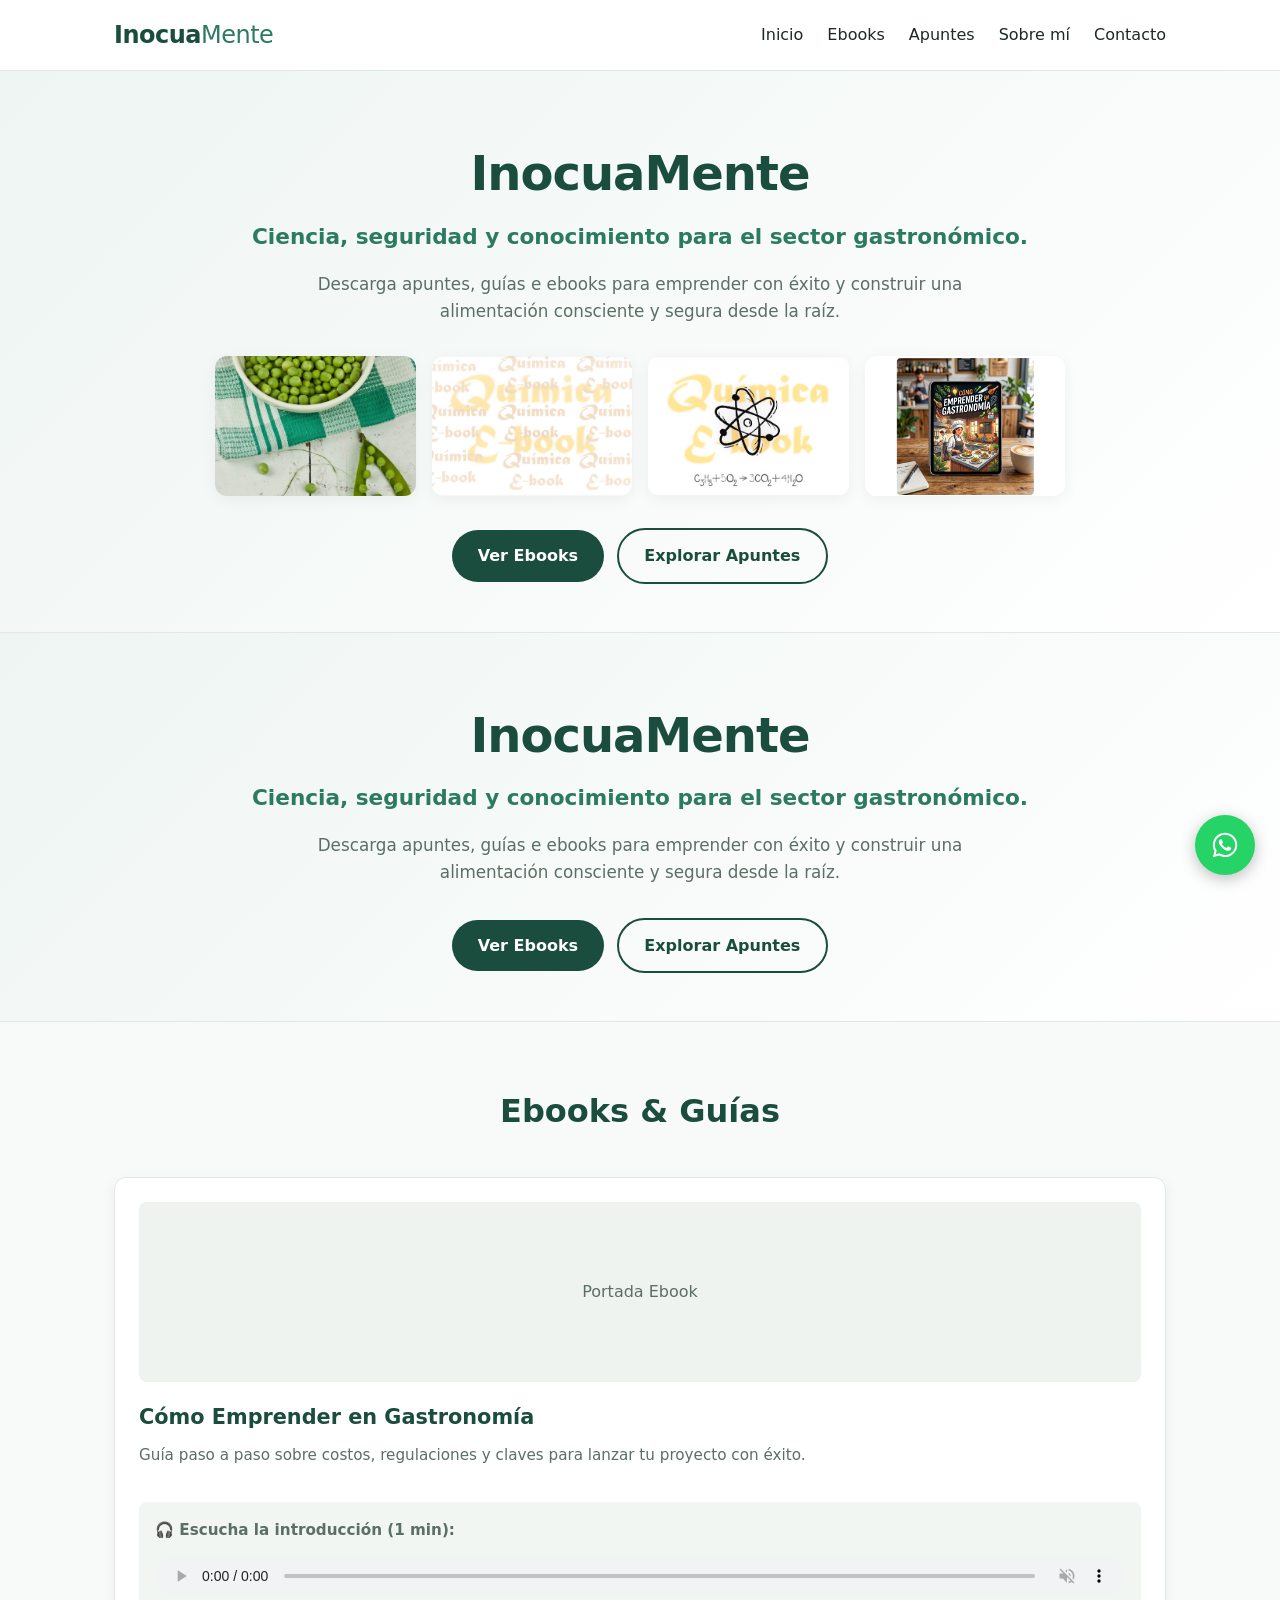
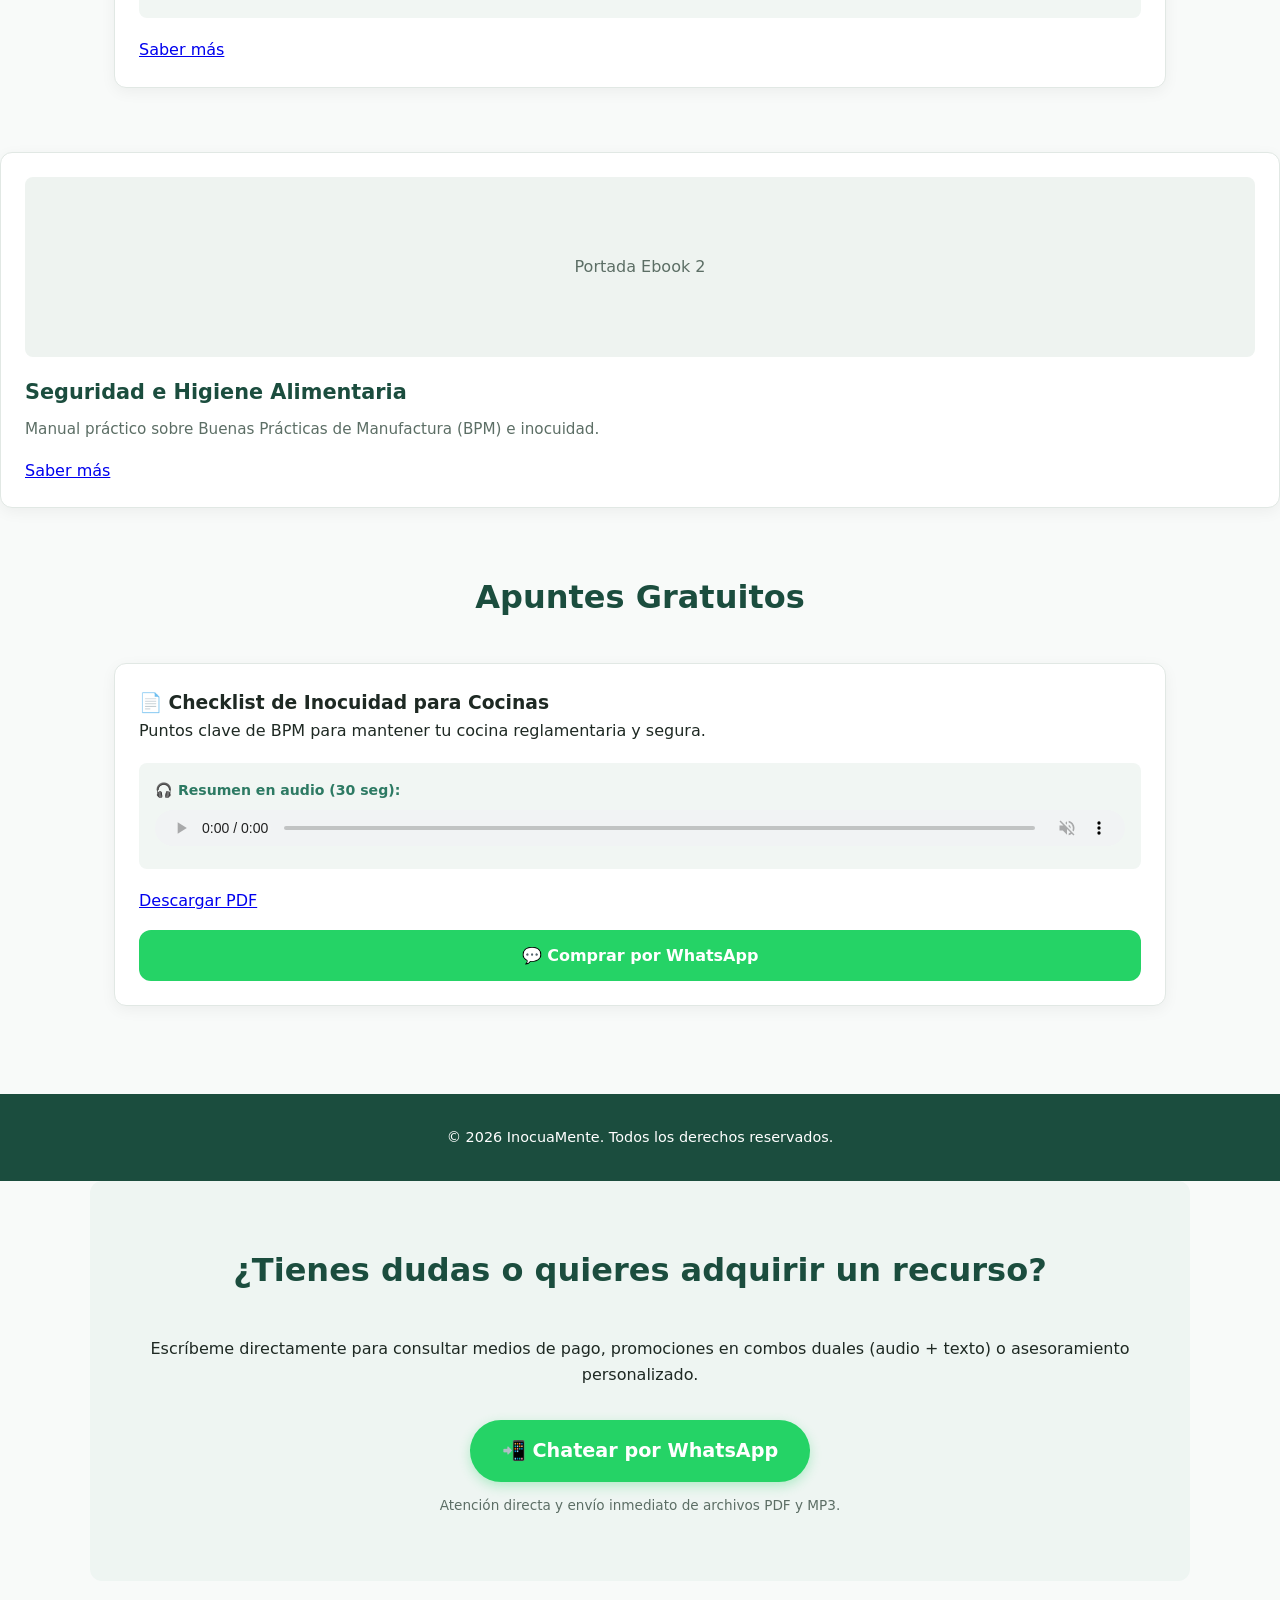
==== index.html @ 7dc753e9 "Primer commit: Estructura web InocuaMente con HTML, CSS, audios y WhatsApp" ====
<!DOCTYPE html>
<html lang="es">
<head>
    <meta charset="UTF-8">
    <meta name="viewport" content="width=device-width, initial-scale=1.0">
    <title>InocuaMente | Ciencia, Seguridad y Emprendimiento Gastronómico</title>
    <!-- Enlace al archivo CSS externo -->
    <link rel="stylesheet" href="styles.css">
</head>
<body>

    <!-- Navegación Principal -->
    <header>
        <nav class="navbar">
            <div class="logo">
                <a href="#">Inocua<span>Mente</span></a>
            </div>
            <ul class="nav-links">
                <li><a href="#inicio">Inicio</a></li>
                <li><a href="#ebooks">Ebooks</a></li>
                <li><a href="#apuntes">Apuntes</a></li>
                <li><a href="#sobre-mi">Sobre mí</a></li>
                <li><a href="#contacto">Contacto</a></li>
            </ul>
        </nav>
    </header>

    <!-- Sección Principal / Hero Banner -->
     <!-- Sección Principal / Hero Banner -->
    <section id="inicio" class="hero">
        <div class="hero-content">
            <h1>InocuaMente</h1>
            <p class="tagline">Ciencia, seguridad y conocimiento para el sector gastronómico.</p>
            <p class="subtext">Descarga apuntes, guías e ebooks para emprender con éxito y construir una alimentación consciente y segura desde la raíz.</p>
            
            <!-- Galería de imágenes WebP -->
            <div class="hero-images">
                <img src="1.webp" alt="Nutrición inteligente" loading="lazy">
                <img src="2.webp" alt="La ciencia de la quimica" loading="lazy">
                <img src="3.webp" alt="Quimica de la salud" loading="lazy">
                <img src="4.webp" alt="Como emprender en gastronomia" loading="lazy">
            </div>

            <div class="hero-buttons">
                <a href="#ebooks" class="btn btn-primary">Ver Ebooks</a>
                <a href="#apuntes" class="btn btn-secondary">Explorar Apuntes</a>
            </div>
        </div>
    </section>
    <section id="inicio" class="hero">
        <div class="hero-content">
            <h1>InocuaMente</h1>
            <p class="tagline">Ciencia, seguridad y conocimiento para el sector gastronómico.</p>
            <p class="subtext">Descarga apuntes, guías e ebooks para emprender con éxito y construir una alimentación consciente y segura desde la raíz.</p>
            <div class="hero-buttons">
                <a href="#ebooks" class="btn btn-primary">Ver Ebooks</a>
                <a href="#apuntes" class="btn btn-secondary">Explorar Apuntes</a>
            </div>
        </div>
    </section>

    <!-- Sección de Ebooks destacados -->
    <section id="ebooks" class="section">
        <h2>Ebooks & Guías</h2>
        <div class="grid-container">
            <!-- Tarjeta Ebook 1 -->
            <article class="card">
                <div class="card-image-placeholder">Portada Ebook</div>
                <h3>Cómo Emprender en Gastronomía</h3>
                <p>Guía paso a paso sobre costos, regulaciones y claves para lanzar tu proyecto con éxito.</p>
                
                <!-- Muestra de audio para Ebook (60 segundos) -->
                <div class="audio-sample">
                    <p class="audio-label">🎧 Escucha la introducción (1 min):</p>
                    <audio controls autoplay loop muted>
                        <source src="audio-ebook-60s.mp3" type="audio/mpeg">
                        Tu navegador no soporta el reproductor de audio.
                    </audio>
                </div>

                <a href="#" class="btn-card">Saber más</a>
            </article>
        </div>
    </section>

            <!-- Tarjeta Ebook 2 -->
            <article class="card">
                <div class="card-image-placeholder">Portada Ebook 2</div>
                <h3>Seguridad e Higiene Alimentaria</h3>
                <p>Manual práctico sobre Buenas Prácticas de Manufactura (BPM) e inocuidad.</p>
                <a href="#" class="btn-card">Saber más</a>
            </article>
        </div>
    </section>

    <!-- Sección de Apuntes y Recursos -->
    <section id="apuntes" class="section">
        <h2>Apuntes Gratuitos</h2>
        <div class="resource-list">
            <!-- Recurso Apunte 1 -->
            <article class="apunte-item">
                <h3>📄 Checklist de Inocuidad para Cocinas</h3>
                <p>Puntos clave de BPM para mantener tu cocina reglamentaria y segura.</p>
                
                <!-- Muestra de audio para Apunte (30 segundos) -->
                <div class="audio-sample">
                    <p class="audio-label">🎧 Resumen en audio (30 seg):</p>
                    <audio controls autoplay loop muted>
                        <source src="audio-apunte-30s.mp3" type="audio/mpeg">
                        Tu navegador no soporta el reproductor de audio.
                    </audio>
                </div>

                <a href="#" class="btn-card">Descargar PDF</a>
                <!-- Ejemplo dentro de la tarjeta de un Ebook -->
<a href="https://wa.me/541130512753?text=Hola!%20Quiero%20comprar%20el%20combo%20dual%20del%20Ebook%20de%20Emprendedores" 
   target="_blank" 
   class="btn-whatsapp">
   💬 Comprar por WhatsApp
</a>
            </article>
        </div>
    </section>

    <!-- Pie de página -->
    <footer>
        <p>&copy; 2026 InocuaMente. Todos los derechos reservados.</p>
    </footer>
    <!-- Sección de Contacto y Ventas por WhatsApp -->
    <section id="contacto" class="section contacto-section">
        <h2>¿Tienes dudas o quieres adquirir un recurso?</h2>
        <p>Escríbeme directamente para consultar medios de pago, promociones en combos duales (audio + texto) o asesoramiento personalizado.</p>
        
        <div class="contacto-box">
            <a href="https://wa.me/541130512753?text=Hola!%20Me%20contacto%20desde%20la%20web%20InocuaMente" 
               target="_blank" 
               class="btn-whatsapp-large">
               📲 Chatear por WhatsApp
            </a>
            <p class="contacto-info">Atención directa y envío inmediato de archivos PDF y MP3.</p>
        </div>
    </section>
<!-- Botón Flotante de WhatsApp -->
    <a href="https://wa.me/541130512753?text=Hola!%20Estoy%20visitando%20la%20web%20InocuaMente%20y%20quiero%20hacer%20una%20consulta." 
       class="whatsapp-float" 
       target="_blank" 
       rel="noopener noreferrer"
       aria-label="Chatear por WhatsApp">
        <!-- Icono de WhatsApp con SVG para que no requiera librerías externas -->
        <svg xmlns="http://www.w3.org/2000/svg" viewBox="0 0 448 512" width="28" height="28" fill="#ffffff">
            <path d="M380.9 97.1C339 55.1 283.2 32 223.9 32c-122.4 0-222 99.6-222 222 0 39.1 10.2 77.3 29.6 111L0 480l117.7-30.9c32.4 17.7 68.9 27 106.1 27h.1c122.3 0 224.1-99.6 224.1-222 0-59.3-25.2-115-67.1-157zm-157 341.6c-33.2 0-65.7-8.9-94-25.7l-6.7-4-69.8 18.3 18.6-68.1-4.4-7c-18.5-29.4-28.2-63.3-28.2-98.2 0-101.7 82.8-184.5 184.6-184.5 49.3 0 95.6 19.2 130.4 54.1 34.8 34.9 56.2 81.2 56.1 130.5 0 101.8-84.9 184.6-186.6 184.6zm101.2-138.2c-5.5-2.8-32.8-16.2-37.9-18-5.1-1.9-8.8-2.8-12.5 2.8-3.7 5.6-14.3 18-17.6 21.8-3.2 3.7-6.5 4.2-12 1.4-32.6-16.3-54-29.1-75.5-66-5.7-9.8 5.7-9.1 16.3-30.3 1.8-3.7.9-6.9-.5-9.7-1.4-2.8-12.5-30.1-17.1-41.2-4.5-10.8-9.1-9.3-12.5-9.5-3.2-.2-6.9-.2-10.6-.2-3.7 0-9.7 1.4-14.8 6.9-5.1 5.6-19.4 19-19.4 46.3 0 27.3 19.9 53.7 22.6 57.4 2.8 3.7 39.1 59.7 94.8 83.8 35.2 15.2 49 16.5 66.6 13.9 10.7-1.6 32.8-13.4 37.4-26.4 4.6-13 4.6-24.1 3.2-26.4-1.3-2.5-5-3.9-10.5-6.6z"/>
        </svg>
    </a>
</body>
</html>
---- styles.css ----
/* ==========================================
   1. VARIABLES Y CONFIGURACIÓN GENERAL
   ========================================== */
:root {
    --primary: #1b4d3e;        /* Verde bosque / profesional */
    --primary-light: #2d7a63;  /* Verde medio */
    --accent: #25d366;         /* Verde WhatsApp */
    --accent-hover: #1ebd56;   /* WhatsApp hover */
    --bg-light: #f8faf9;       /* Fondo claro / limpio */
    --bg-card: #ffffff;        /* Fondo tarjetas */
    --text-dark: #1e2923;      /* Texto principal */
    --text-muted: #5c6e65;     /* Texto secundario */
    --border-color: #e1e8e4;   /* Bordes suavizados */
    --radius: 12px;            /* Redondeo de bordes */
    --shadow: 0 4px 15px rgba(0, 0, 0, 0.05);
    --shadow-hover: 0 8px 25px rgba(0, 0, 0, 0.1);
    --font-main: system-ui, -apple-system, BlinkMacSystemFont, 'Segoe UI', Roboto, Oxygen, Ubuntu, Cantarell, sans-serif;
}

* {
    margin: 0;
    padding: 0;
    box-sizing: border-box;
}

html {
    scroll-behavior: smooth;
}

body {
    font-family: var(--font-main);
    background-color: var(--bg-light);
    color: var(--text-dark);
    line-height: 1.6;
}

/* ==========================================
   2. NAVEGACIÓN (HEADER)
   ========================================== */
header {
    background-color: #ffffff;
    border-bottom: 1px solid var(--border-color);
    position: sticky;
    top: 0;
    z-index: 1000;
}

.navbar {
    max-width: 1100px;
    margin: 0 auto;
    display: flex;
    justify-content: space-between;
    align-items: center;
    padding: 1rem 1.5rem;
}

.logo a {
    font-size: 1.5rem;
    font-weight: 800;
    color: var(--primary);
    text-decoration: none;
    letter-spacing: -0.5px;
}

.logo a span {
    color: var(--primary-light);
    font-weight: 400;
}

.nav-links {
    display: flex;
    list-style: none;
    gap: 1.5rem;
}

.nav-links a {
    text-decoration: none;
    color: var(--text-dark);
    font-weight: 500;
    transition: color 0.2s ease;
}

.nav-links a:hover {
    color: var(--primary-light);
}

/* ==========================================
   3. HERO BANNER & GALERÍA DE IMÁGENES
   ========================================== */
.hero {
    background: linear-gradient(135deg, #eef5f2 0%, #ffffff 100%);
    padding: 4rem 1.5rem 3rem 1.5rem;
    text-align: center;
    border-bottom: 1px solid var(--border-color);
}

.hero-content {
    max-width: 850px;
    margin: 0 auto;
}

.hero h1 {
    font-size: 3rem;
    color: var(--primary);
    margin-bottom: 0.5rem;
    letter-spacing: -1px;
}

.tagline {
    font-size: 1.35rem;
    font-weight: 600;
    color: var(--primary-light);
    margin-bottom: 1rem;
}

.subtext {
    font-size: 1.05rem;
    color: var(--text-muted);
    margin-bottom: 2rem;
    max-width: 700px;
    margin-left: auto;
    margin-right: auto;
}

/* Galería WebP */
.hero-images {
    display: grid;
    grid-template-columns: repeat(auto-fit, minmax(130px, 1fr));
    gap: 1rem;
    margin: 2rem 0;
}

.hero-images img {
    width: 100%;
    height: 140px;
    object-fit: cover;
    border-radius: var(--radius);
    box-shadow: var(--shadow);
    transition: transform 0.3s ease, box-shadow 0.3s ease;
}

.hero-images img:hover {
    transform: translateY(-5px);
    box-shadow: var(--shadow-hover);
}

/* ==========================================
   4. SECCIONES Y TARJETAS
   ========================================== */
.section {
    max-width: 1100px;
    margin: 0 auto;
    padding: 4rem 1.5rem;
}

.section h2 {
    font-size: 2rem;
    color: var(--primary);
    text-align: center;
    margin-bottom: 2.5rem;
}

/* Grilla de Ebooks */
.grid-container {
    display: grid;
    grid-template-columns: repeat(auto-fit, minmax(300px, 1fr));
    gap: 2rem;
}

.card {
    background: var(--bg-card);
    border-radius: var(--radius);
    padding: 1.5rem;
    border: 1px solid var(--border-color);
    box-shadow: var(--shadow);
    display: flex;
    flex-direction: column;
    justify-content: space-between;
    transition: transform 0.3s ease, box-shadow 0.3s ease;
}

.card:hover {
    transform: translateY(-4px);
    box-shadow: var(--shadow-hover);
}

.card-image-placeholder {
    background-color: #eef3f0;
    height: 180px;
    border-radius: 8px;
    display: flex;
    align-items: center;
    justify-content: center;
    color: var(--text-muted);
    font-weight: 500;
    margin-bottom: 1.2rem;
}

.card h3 {
    font-size: 1.3rem;
    color: var(--primary);
    margin-bottom: 0.5rem;
}

.card p {
    color: var(--text-muted);
    font-size: 0.95rem;
    margin-bottom: 1rem;
}

/* Apuntes */
.apunte-item {
    background: var(--bg-card);
    border: 1px solid var(--border-color);
    border-radius: var(--radius);
    padding: 1.5rem;
    margin-bottom: 1.5rem;
    box-shadow: var(--shadow);
}

/* ==========================================
   5. REPRODUCTOR DE AUDIO
   ========================================== */
.audio-sample {
    background-color: #f1f6f3;
    padding: 1rem;
    border-radius: 8px;
    margin: 1.2rem 0;
}

.audio-label {
    font-size: 0.88rem;
    font-weight: 600;
    color: var(--primary-light);
    margin-bottom: 0.5rem;
}

.audio-sample audio {
    width: 100%;
    height: 36px;
    outline: none;
}

/* ==========================================
   6. BOTONES Y ESTILOS DE WHATSAPP
   ========================================== */
.btn {
    display: inline-block;
    padding: 0.8rem 1.6rem;
    border-radius: 30px;
    text-decoration: none;
    font-weight: 600;
    transition: all 0.2s ease;
}

.btn-primary {
    background-color: var(--primary);
    color: #ffffff;
}

.btn-primary:hover {
    background-color: var(--primary-light);
}

.btn-secondary {
    background-color: transparent;
    color: var(--primary);
    border: 2px solid var(--primary);
    margin-left: 0.5rem;
}

.btn-secondary:hover {
    background-color: var(--primary);
    color: #ffffff;
}

/* Botón directo de WhatsApp en Tarjetas */
.btn-whatsapp {
    display: block;
    text-align: center;
    background-color: var(--accent);
    color: #ffffff;
    font-weight: 700;
    padding: 0.8rem;
    border-radius: var(--radius);
    text-decoration: none;
    margin-top: 1rem;
    transition: background-color 0.2s ease;
}

.btn-whatsapp:hover {
    background-color: var(--accent-hover);
}

/* Botón grande de WhatsApp en la Sección Contacto */
.contacto-section {
    text-align: center;
    background-color: #eef5f2;
    border-radius: var(--radius);
    margin-bottom: 3rem;
}

.contacto-box {
    margin-top: 2rem;
}

.btn-whatsapp-large {
    display: inline-block;
    background-color: var(--accent);
    color: #ffffff;
    font-size: 1.2rem;
    font-weight: 700;
    padding: 1rem 2rem;
    border-radius: 40px;
    text-decoration: none;
    box-shadow: 0 4px 12px rgba(37, 211, 102, 0.3);
    transition: transform 0.2s ease, background-color 0.2s ease;
}

.btn-whatsapp-large:hover {
    background-color: var(--accent-hover);
    transform: scale(1.03);
}

.contacto-info {
    font-size: 0.85rem;
    color: var(--text-muted);
    margin-top: 0.8rem;
}

/* ==========================================
   7. FOOTER & ADAPTABILIDAD A MÓVILES
   ========================================== */
footer {
    background-color: var(--primary);
    color: #ffffff;
    text-align: center;
    padding: 2rem 1.5rem;
    font-size: 0.9rem;
}

/* Ajustes para Celulares (Responsive) */
@media (max-width: 768px) {
    .navbar {
        flex-direction: column;
        gap: 1rem;
    }

    .hero h1 {
        font-size: 2.2rem;
    }

    .tagline {
        font-size: 1.15rem;
    }

    .hero-buttons {
        display: flex;
        flex-direction: column;
        gap: 0.8rem;
    }

    .btn-secondary {
        margin-left: 0;
    }

    .hero-images {
        grid-template-columns: repeat(2, 1fr);
    }
}/* ==========================================
   BOTÓN FLOTANTE DE WHATSAPP
   ========================================== */
.whatsapp-float {
    position: fixed;
    width: 60px;
    height: 60px;
    bottom: 25px;
    right: 25px;
    background-color: #25d366;
    color: #ffffff;
    border-radius: 50px;
    text-align: center;
    display: flex;
    align-items: center;
    justify-content: center;
    box-shadow: 0 4px 15px rgba(0, 0, 0, 0.25);
    z-index: 10000;
    transition: transform 0.3s ease, background-color 0.3s ease, box-shadow 0.3s ease;
    text-decoration: none;
}

.whatsapp-float:hover {
    background-color: #1ebd56;
    transform: scale(1.1);
    box-shadow: 0 6px 20px rgba(37, 211, 102, 0.4);
}

/* Efecto suave para móviles */
@media (max-width: 768px) {
    .whatsapp-float {
        width: 52px;
        height: 52px;
        bottom: 20px;
        right: 20px;
    }
    
    .whatsapp-float svg {
        width: 24px;
        height: 24px;
    }
}
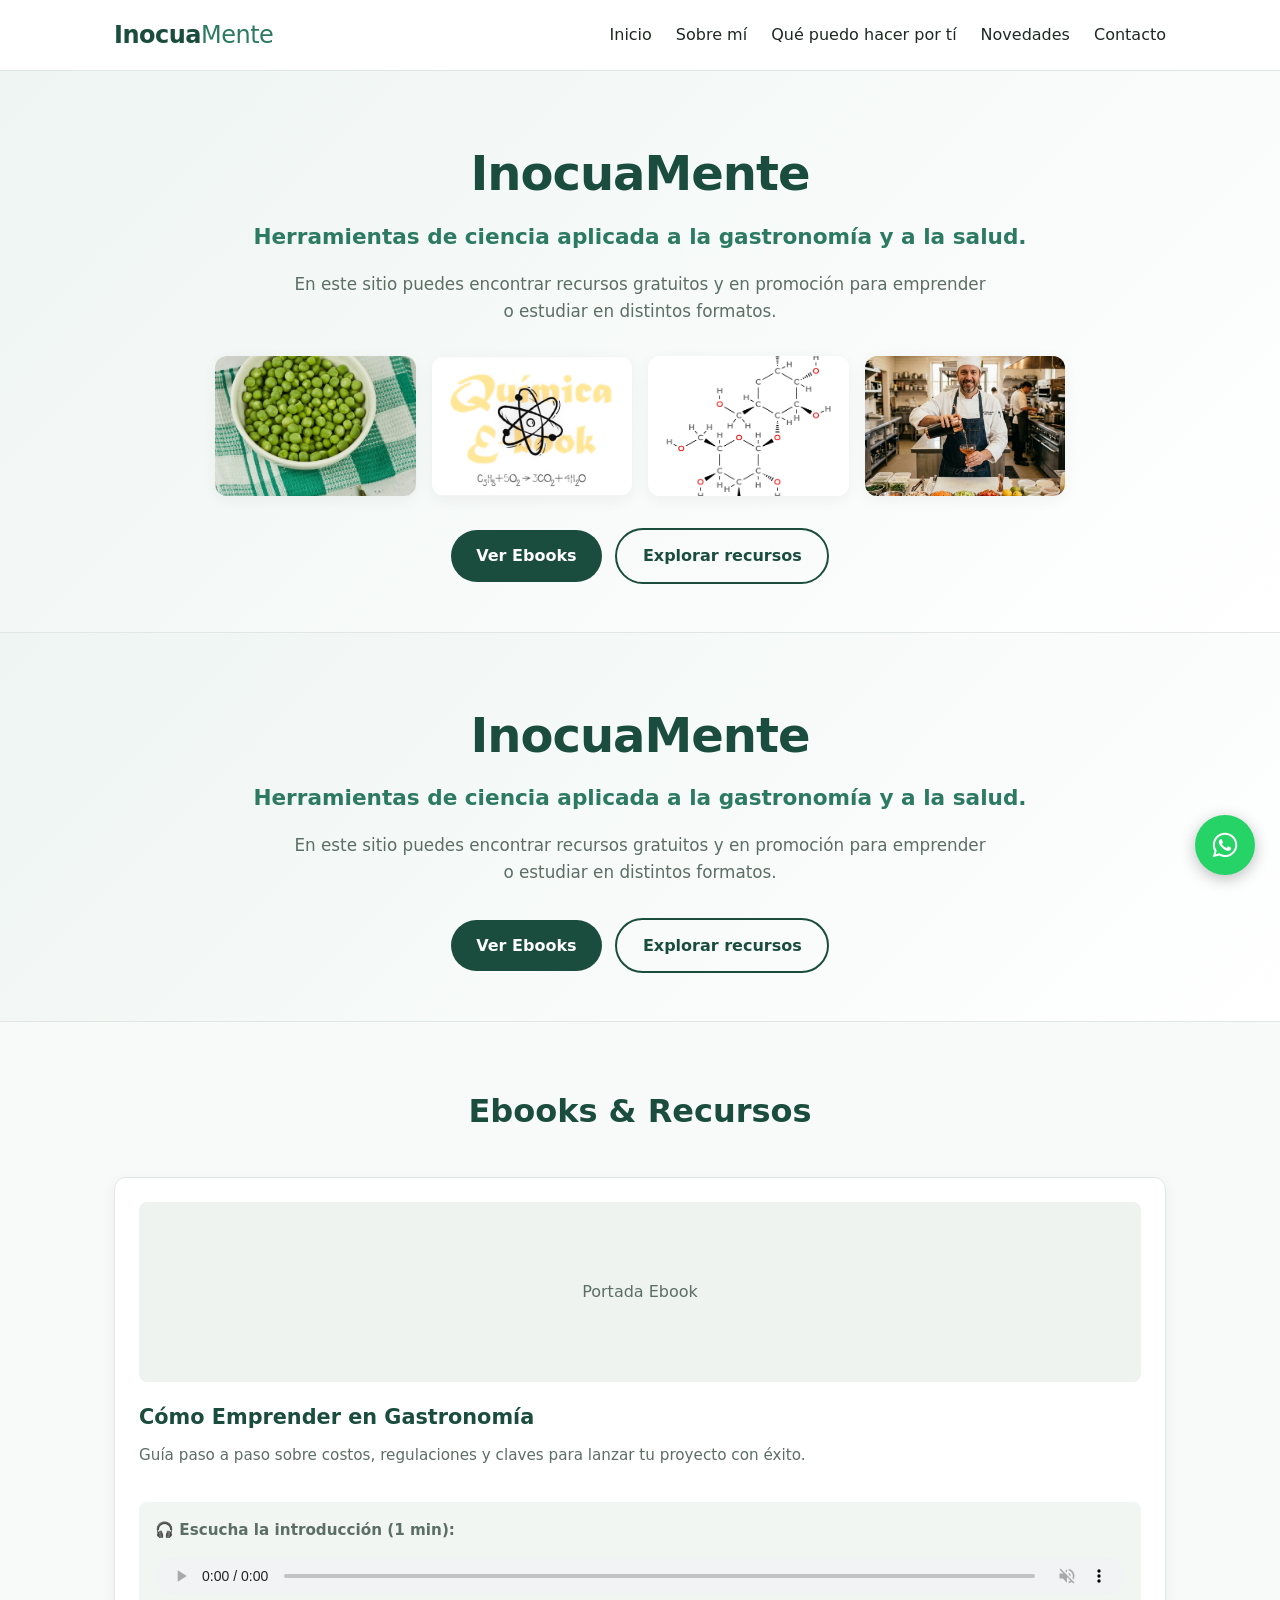
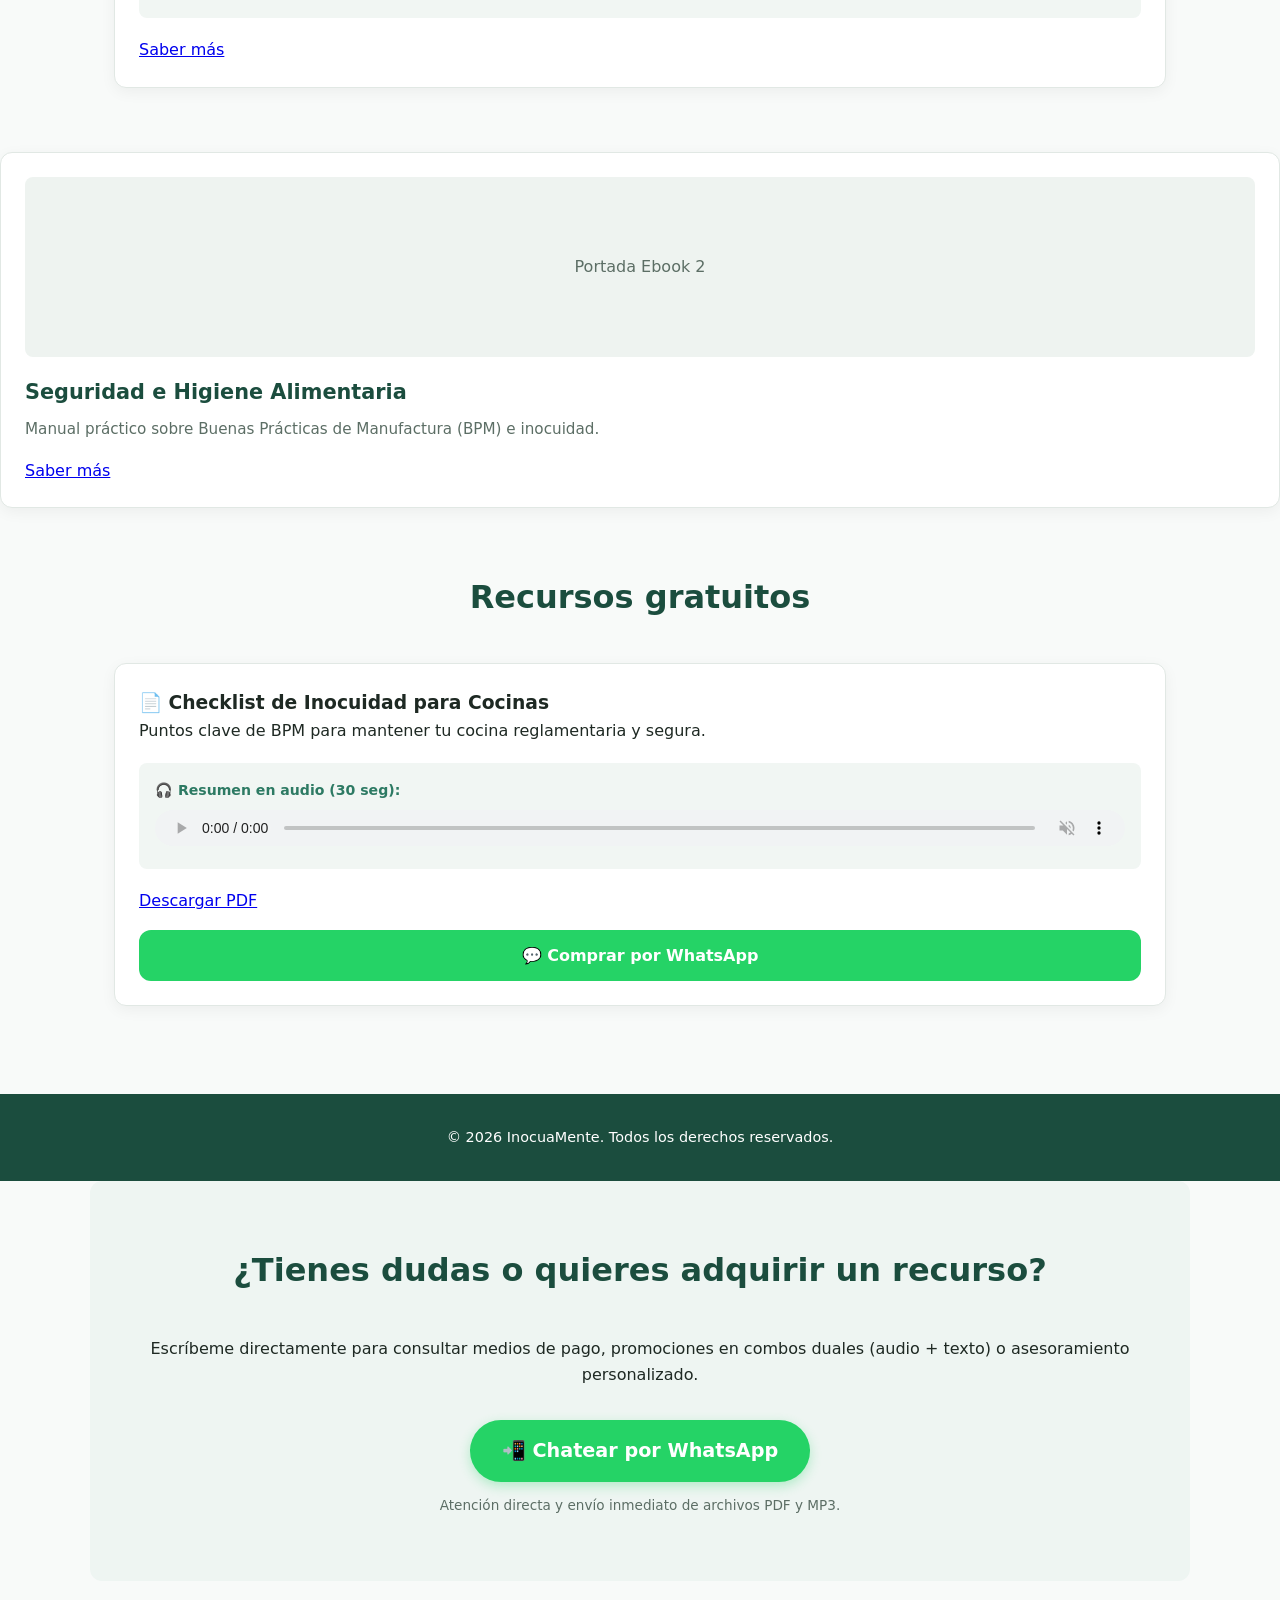
==== commit 71363d8b: "Añadido menú desplegable de servicios en la navegación" ====
--- a/index.html
+++ b/index.html
@@ -3,7 +3,7 @@
 <head>
     <meta charset="UTF-8">
     <meta name="viewport" content="width=device-width, initial-scale=1.0">
-    <title>InocuaMente | Ciencia, Seguridad y Emprendimiento Gastronómico</title>
+    <title>InocuaMente | La ciencia en el emprendimiento gastronómico</title>
     <!-- Enlace al archivo CSS externo -->
     <link rel="stylesheet" href="styles.css">
 </head>
@@ -17,10 +17,10 @@
             </div>
             <ul class="nav-links">
                 <li><a href="#inicio">Inicio</a></li>
-                <li><a href="#ebooks">Ebooks</a></li>
-                <li><a href="#apuntes">Apuntes</a></li>
-                <li><a href="#sobre-mi">Sobre mí</a></li>
-                <li><a href="#contacto">Contacto</a></li>
+                <li><a href="#Sobre mí">Sobre mí</a></li>
+                <li><a href="#Qué puedo hacer por tí">Qué puedo hacer por tí</a></li>
+                <li><a href="#Novedades">Novedades</a></li>
+                <li><a href="#Contacto">Contacto</a></li>
             </ul>
         </nav>
     </header>
@@ -30,8 +30,8 @@
     <section id="inicio" class="hero">
         <div class="hero-content">
             <h1>InocuaMente</h1>
-            <p class="tagline">Ciencia, seguridad y conocimiento para el sector gastronómico.</p>
-            <p class="subtext">Descarga apuntes, guías e ebooks para emprender con éxito y construir una alimentación consciente y segura desde la raíz.</p>
+            <p class="tagline">Herramientas de ciencia aplicada a la gastronomía y a la salud.</p>
+            <p class="subtext">En este sitio puedes encontrar recursos gratuitos y en promoción para emprender o estudiar en distintos formatos.</p>
             
             <!-- Galería de imágenes WebP -->
             <div class="hero-images">
@@ -43,25 +43,26 @@
 
             <div class="hero-buttons">
                 <a href="#ebooks" class="btn btn-primary">Ver Ebooks</a>
-                <a href="#apuntes" class="btn btn-secondary">Explorar Apuntes</a>
+                <a href="#otros recursos" class="btn btn-secondary">Explorar recursos</a>
             </div>
         </div>
     </section>
     <section id="inicio" class="hero">
         <div class="hero-content">
             <h1>InocuaMente</h1>
-            <p class="tagline">Ciencia, seguridad y conocimiento para el sector gastronómico.</p>
-            <p class="subtext">Descarga apuntes, guías e ebooks para emprender con éxito y construir una alimentación consciente y segura desde la raíz.</p>
+            <p class="tagline">Herramientas de ciencia aplicada a la gastronomía y a la salud.</p>
+            <p class="subtext">En este sitio puedes encontrar recursos gratuitos y en promoción para emprender o estudiar en distintos formatos.</p>
+            
             <div class="hero-buttons">
                 <a href="#ebooks" class="btn btn-primary">Ver Ebooks</a>
-                <a href="#apuntes" class="btn btn-secondary">Explorar Apuntes</a>
+                <a href="#otros recursos" class="btn btn-secondary">Explorar recursos</a>
             </div>
         </div>
     </section>
 
     <!-- Sección de Ebooks destacados -->
     <section id="ebooks" class="section">
-        <h2>Ebooks & Guías</h2>
+        <h2>Ebooks & Recursos</h2>
         <div class="grid-container">
             <!-- Tarjeta Ebook 1 -->
             <article class="card">
@@ -93,16 +94,16 @@
         </div>
     </section>
 
-    <!-- Sección de Apuntes y Recursos -->
-    <section id="apuntes" class="section">
-        <h2>Apuntes Gratuitos</h2>
+    <!-- Sección de Recursos -->
+    <section id="recursos" class="section">
+        <h2>Recursos gratuitos</h2>
         <div class="resource-list">
             <!-- Recurso Apunte 1 -->
             <article class="apunte-item">
                 <h3>📄 Checklist de Inocuidad para Cocinas</h3>
                 <p>Puntos clave de BPM para mantener tu cocina reglamentaria y segura.</p>
                 
-                <!-- Muestra de audio para Apunte (30 segundos) -->
+                <!-- Muestra de audio para apuntes (30 segundos) -->
                 <div class="audio-sample">
                     <p class="audio-label">🎧 Resumen en audio (30 seg):</p>
                     <audio controls autoplay loop muted>
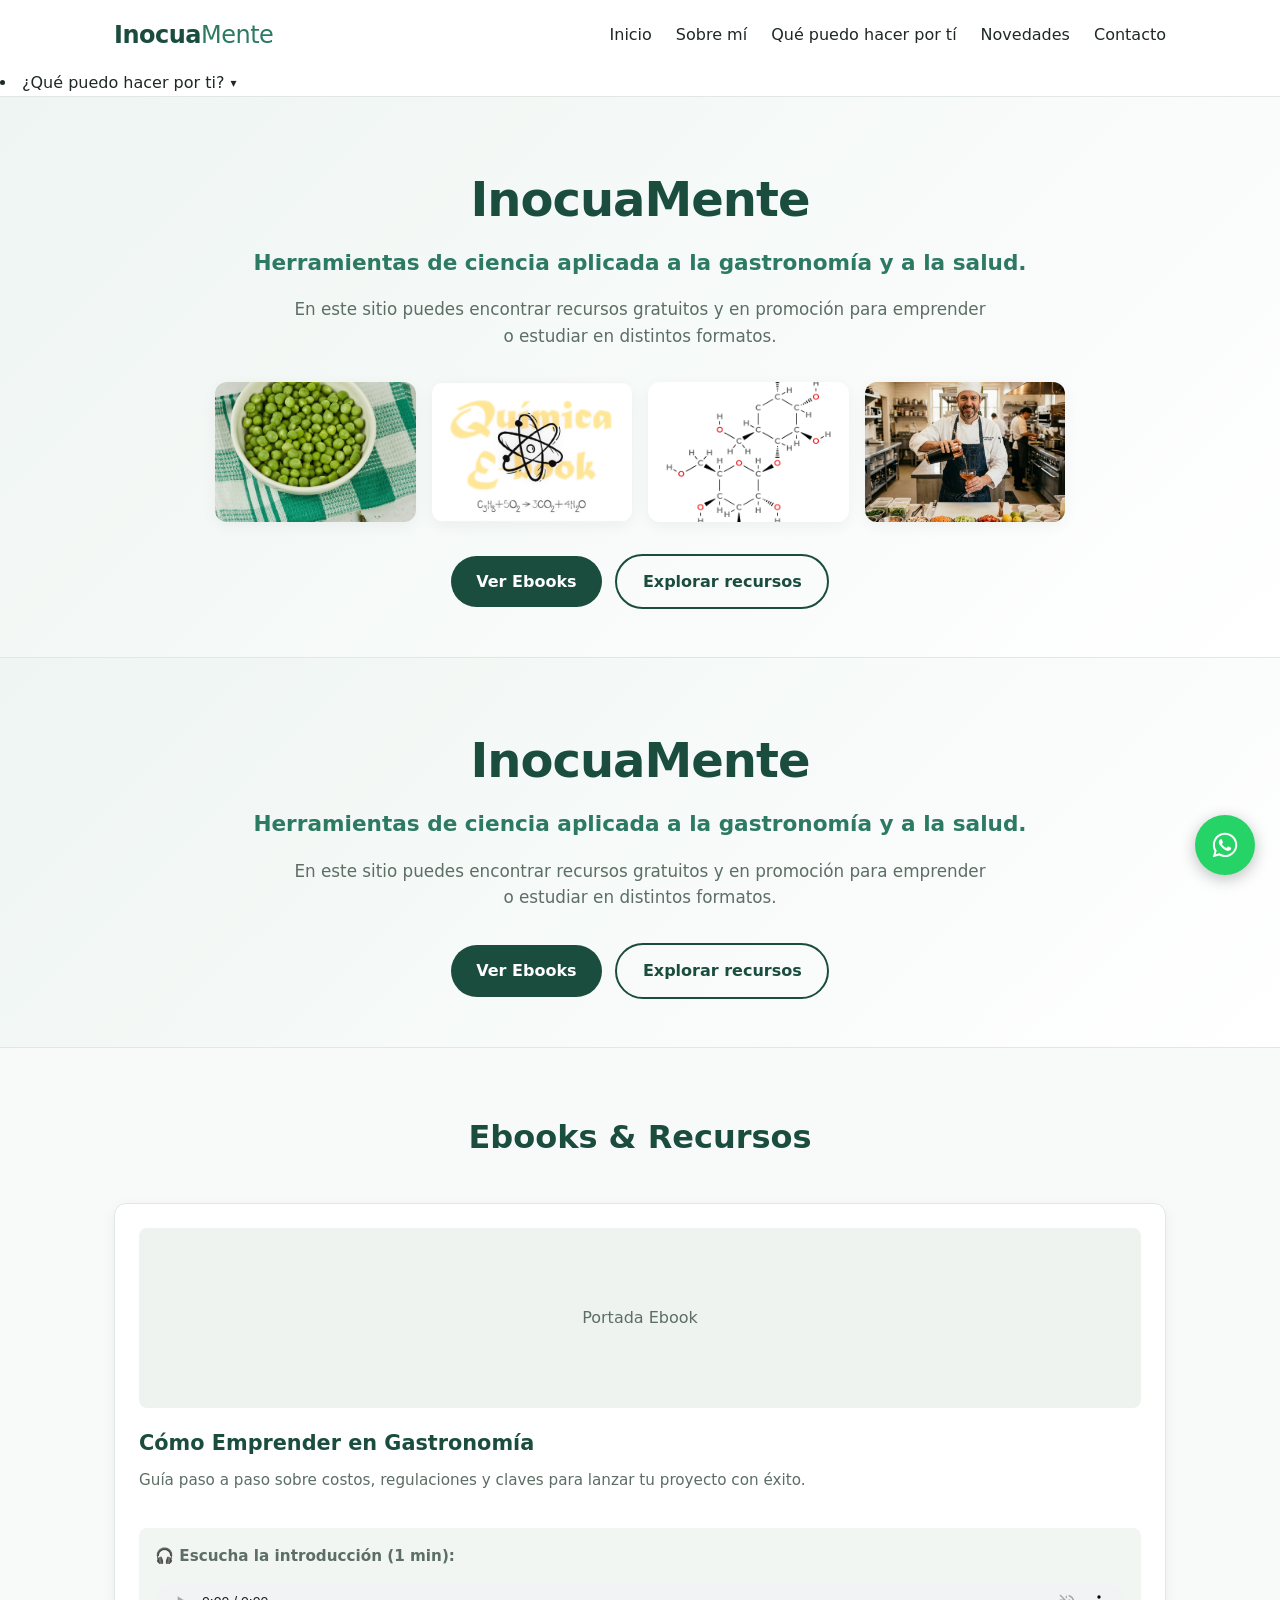
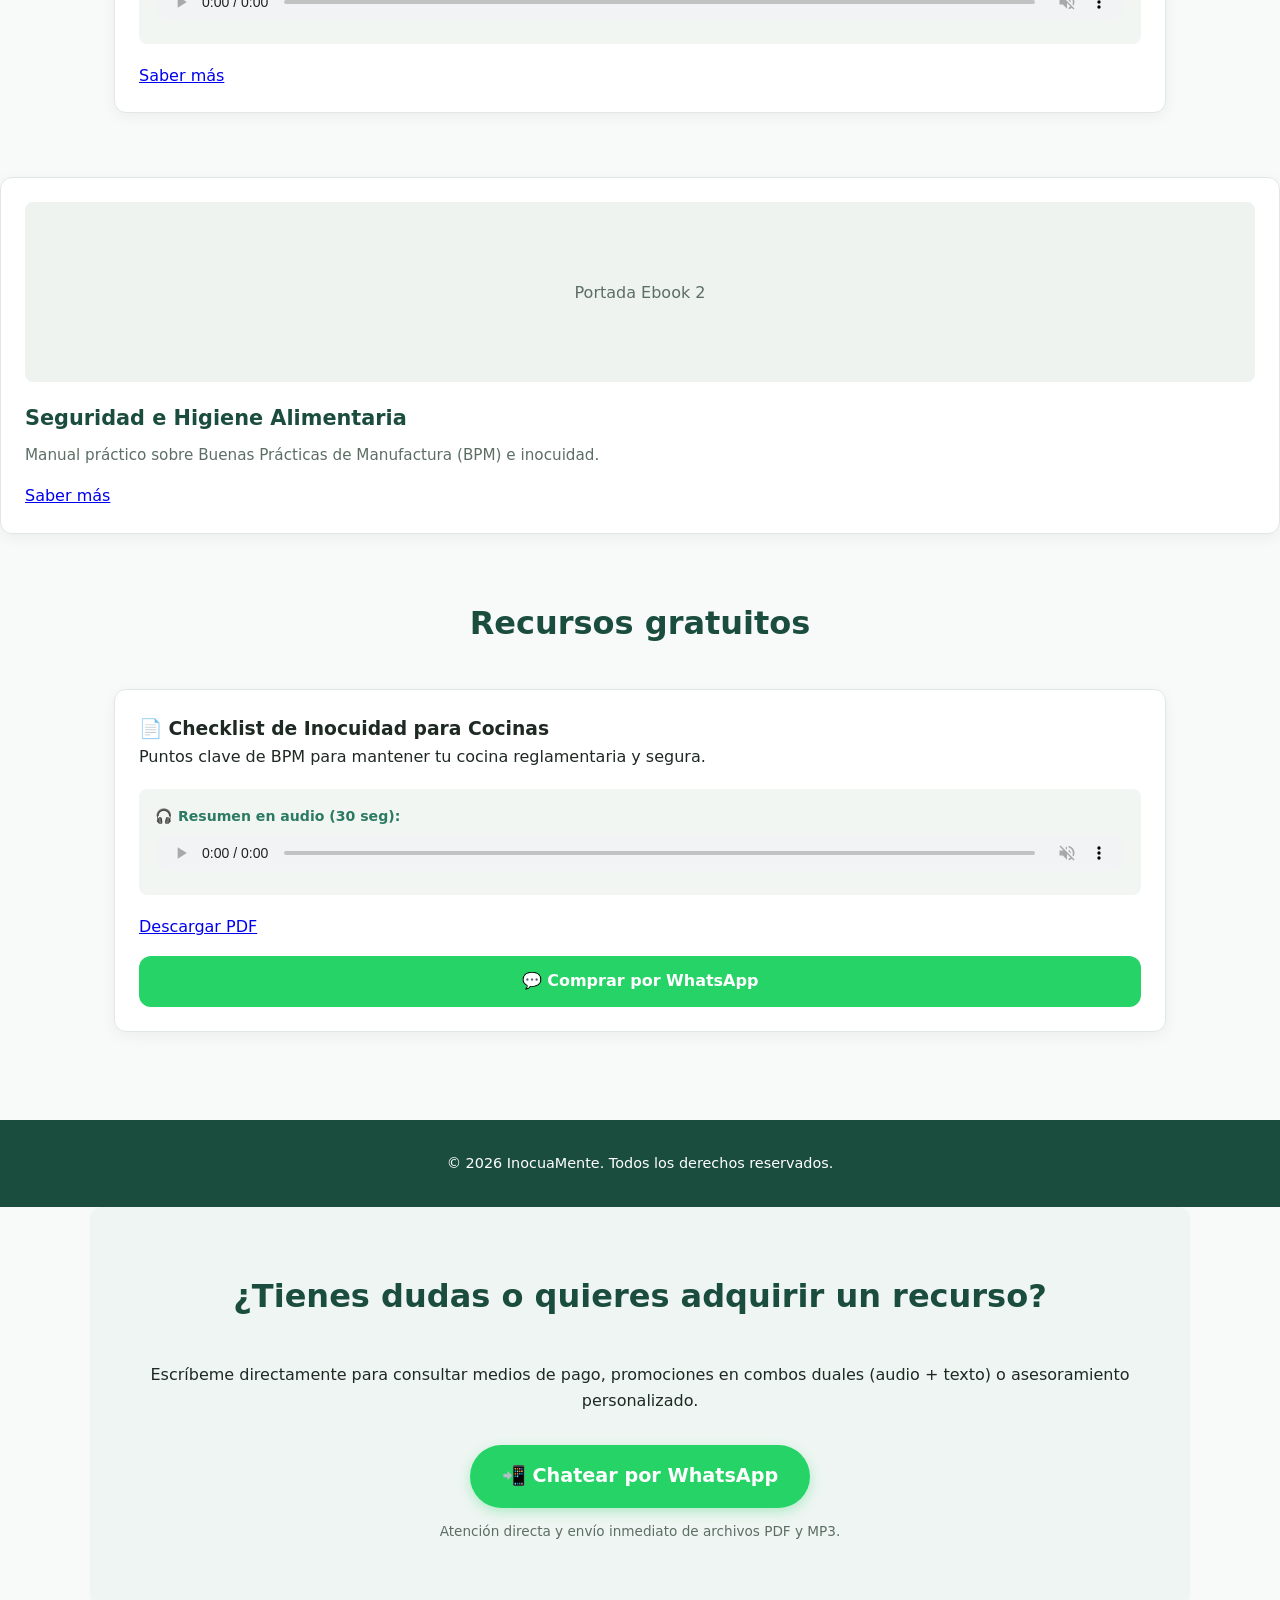
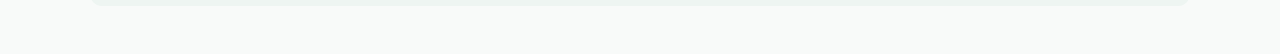
==== commit 60a85f79: "Corregidos estilos del menú desplegable" ====
--- a/index.html
+++ b/index.html
@@ -23,7 +23,27 @@
                 <li><a href="#Contacto">Contacto</a></li>
             </ul>
         </nav>
+       <li class="nav-item dropdown">
+  <a href="#" class="dropdown-toggle">¿Qué puedo hacer por ti? <span class="arrow">▾</span></a>
+  <ul class="dropdown-menu">
+    <li><a href="#servicios-eventos">Asesoramiento en eventos gastronómicos</a></li>
+    <li><a href="#servicios-invitaciones">Creación de invitaciones digitales</a></li>
+    <li><a href="#servicios-costeo">Plantillas de costeo de recetas en Excel</a></li>
+    <li><a href="#servicios-bpm">Asesoramiento en BPM (Buenas Prácticas de Manufactura)</a></li>
+    <li class="dropdown-divider"></li>
+    <li><a href="#ebooks">Ebooks interactivos</a></li>
+    <li><a href="#recursos">Recursos y plantillas</a></li>
+  </ul>
+</li>
+</nav>
     </header>
+
+    
+
+
+
+
+</header>
 
     <!-- Sección Principal / Hero Banner -->
      <!-- Sección Principal / Hero Banner -->
--- a/styles.css
+++ b/styles.css
@@ -83,7 +83,102 @@
 .nav-links a:hover {
     color: var(--primary-light);
 }
-
+/* --- ESTILOS DEL MENÚ DESPLEGABLE (DROPDOWN) --- */
+
+/* Contenedor relativo */
+.nav-links li.dropdown {
+  position: relative;
+}
+
+/* Enlace principal del desplegable */
+.dropdown-toggle {
+  text-decoration: none;
+  color: var(--text-dark);
+  font-weight: 500;
+  display: inline-flex;
+  align-items: center;
+  gap: 6px;
+  cursor: pointer;
+  transition: color 0.2s ease;
+}
+
+.dropdown-toggle:hover {
+  color: var(--primary-light);
+}
+
+.dropdown-toggle .arrow {
+  font-size: 0.75em;
+  transition: transform 0.3s ease;
+}
+
+/* Menú desplegable oculto por defecto */
+.dropdown-menu {
+  display: none;
+  position: absolute;
+  top: 100%;
+  left: 0;
+  min-width: 280px;
+  background-color: #ffffff;
+  box-shadow: 0px 8px 24px rgba(0, 0, 0, 0.12);
+  border-radius: 8px;
+  padding: 8px 0;
+  list-style: none;
+  z-index: 1001;
+  border: 1px solid var(--border-color);
+  margin-top: 5px; /* Pequeña separación visual */
+}
+
+/* MOSTRAR EL SUBMENÚ AL PASAR EL CURSOR */
+.nav-links li.dropdown:hover .dropdown-menu {
+  display: block;
+}
+
+.nav-links li.dropdown:hover .dropdown-toggle .arrow {
+  transform: rotate(180deg);
+}
+
+/* Estilos de los elementos internos del submenú */
+.dropdown-menu li {
+  margin: 0;
+  padding: 0;
+}
+
+.dropdown-menu li a {
+  display: block;
+  padding: 10px 18px;
+  color: var(--text-dark);
+  text-decoration: none;
+  font-size: 0.92rem;
+  font-weight: 400;
+  line-height: 1.4;
+  transition: background-color 0.2s ease, color 0.2s ease;
+}
+
+.dropdown-menu li a:hover {
+  background-color: #f4f6f8;
+  color: var(--primary);
+}
+
+/* Separador entre servicios y recursos/ebooks */
+.dropdown-divider {
+  height: 1px;
+  background-color: var(--border-color);
+  margin: 6px 0;
+}
+
+/* Adaptación responsive para pantallas pequeñas (Celulares) */
+@media (max-width: 768px) {
+  .dropdown-menu {
+    position: static;
+    box-shadow: none;
+    border: none;
+    border-left: 3px solid var(--primary-light);
+    border-radius: 0;
+    padding-left: 10px;
+    background-color: rgba(0, 0, 0, 0.02);
+    margin-top: 10px;
+  }
+}
 /* ==========================================
    3. HERO BANNER & GALERÍA DE IMÁGENES
    ========================================== */
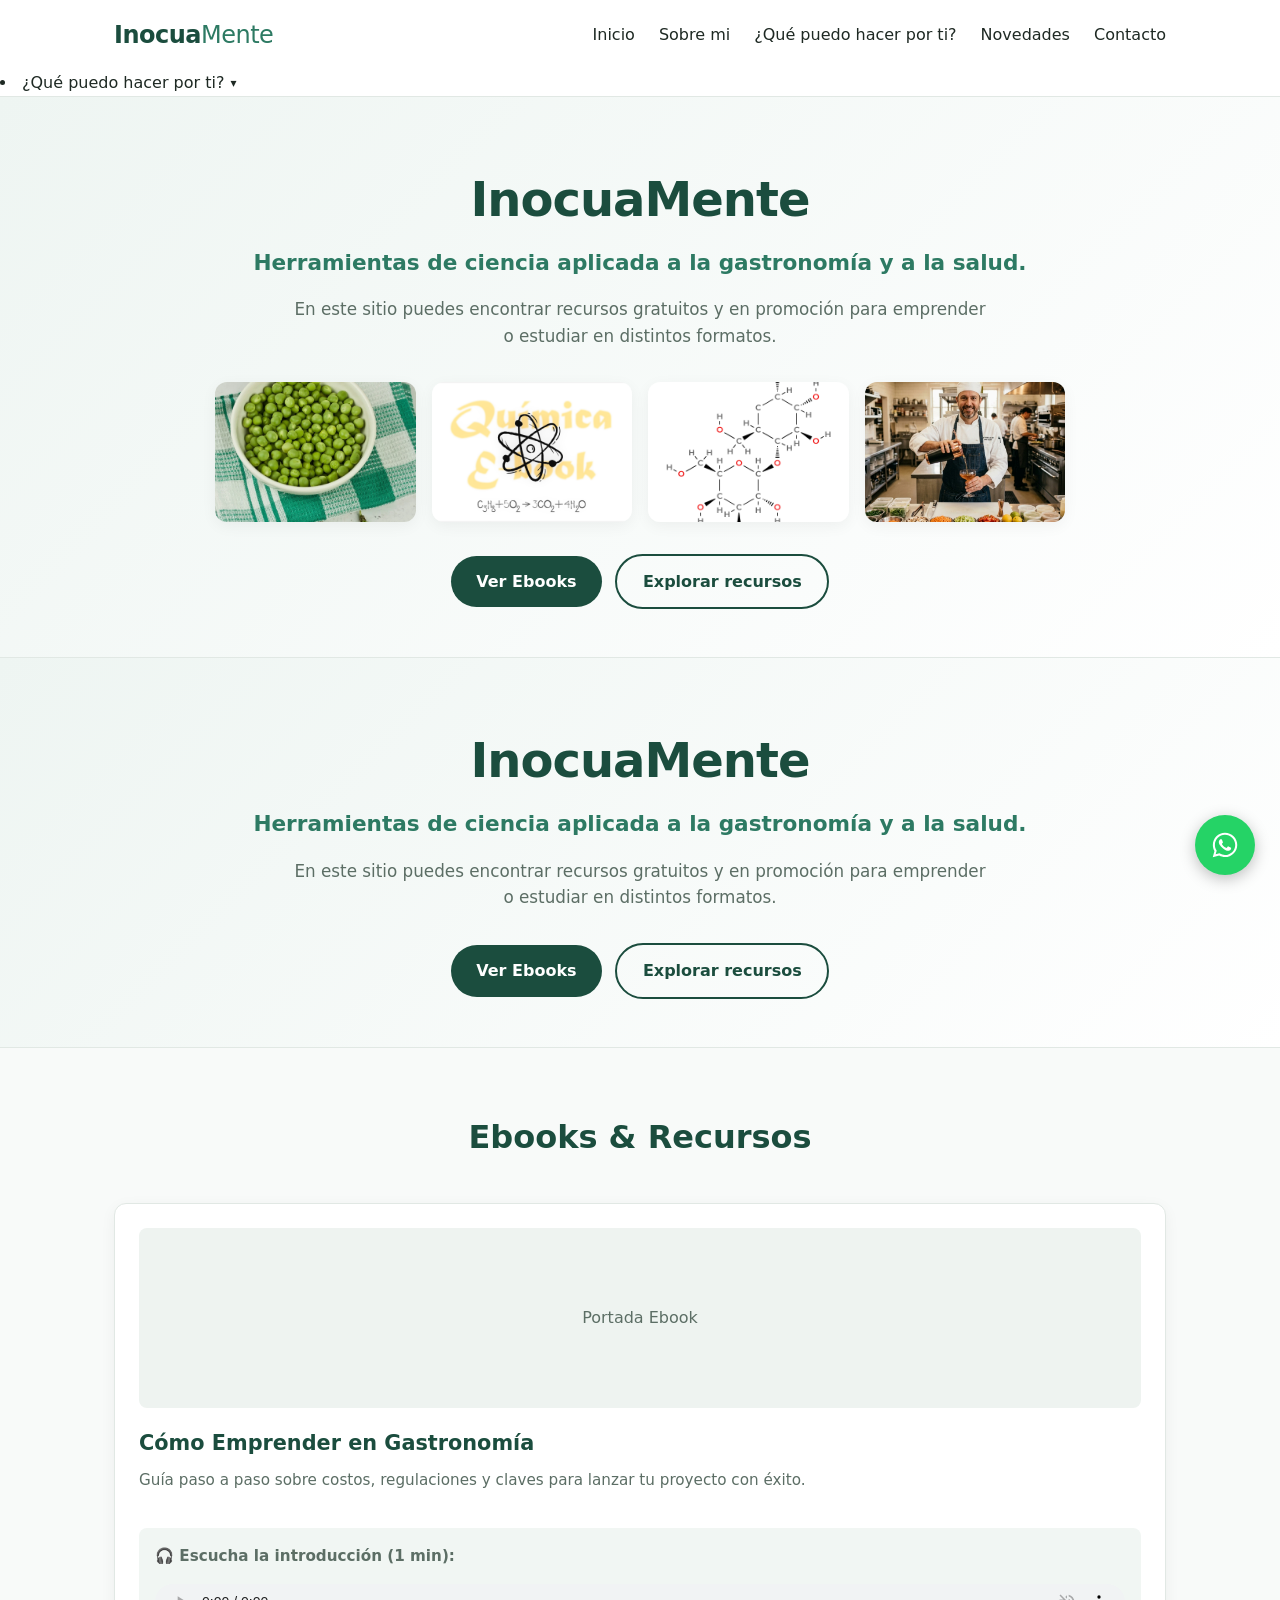
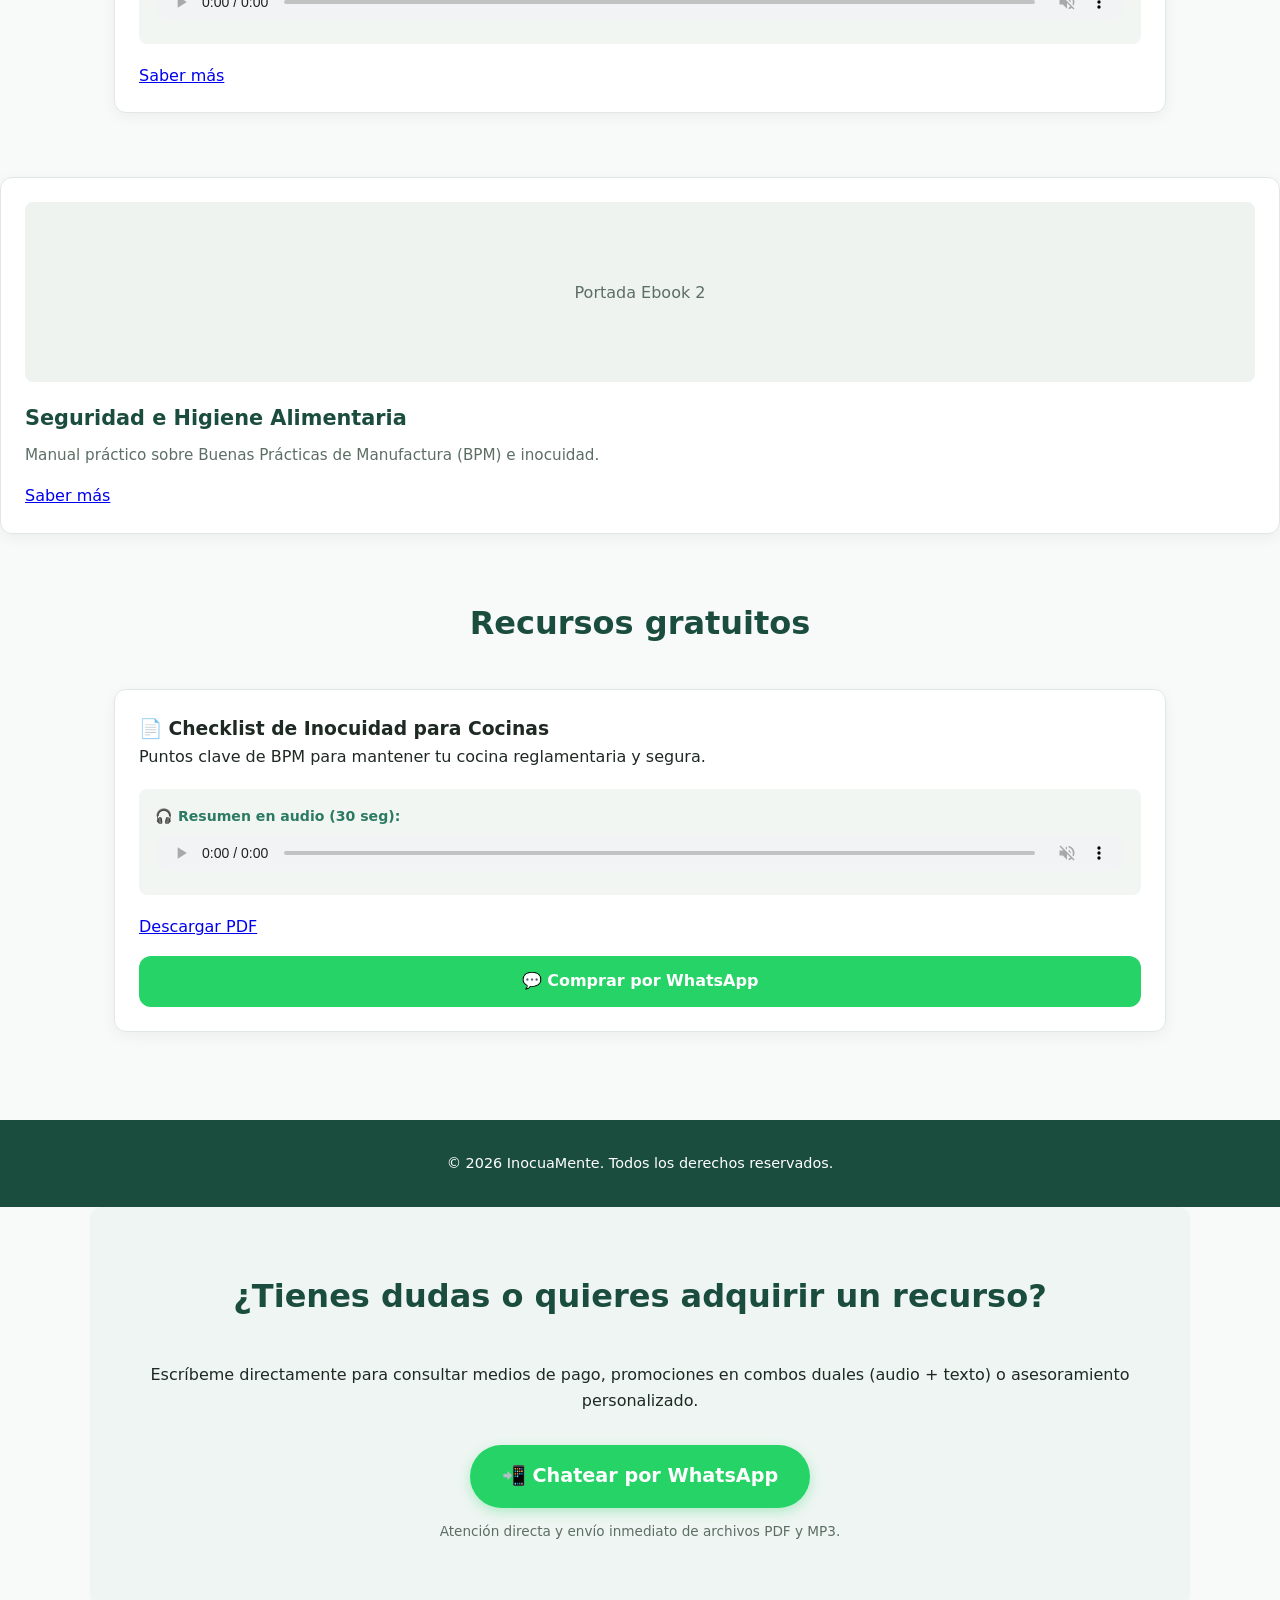
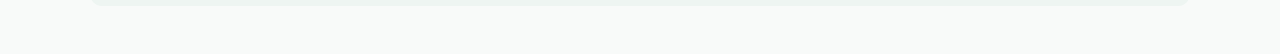
==== commit c52823fc: "Nuevamente corregidos estilos del menú desplegable" ====
--- a/index.html
+++ b/index.html
@@ -17,19 +17,19 @@
             </div>
             <ul class="nav-links">
                 <li><a href="#inicio">Inicio</a></li>
-                <li><a href="#Sobre mí">Sobre mí</a></li>
-                <li><a href="#Qué puedo hacer por tí">Qué puedo hacer por tí</a></li>
+                <li><a href="#Sobre mí">Sobre mi</a></li>
+                <li><a href="#¿Qué puedo hacer por ti?">¿Qué puedo hacer por ti?</a></li>
                 <li><a href="#Novedades">Novedades</a></li>
                 <li><a href="#Contacto">Contacto</a></li>
             </ul>
         </nav>
-       <li class="nav-item dropdown">
+       <li class="dropdown">
   <a href="#" class="dropdown-toggle">¿Qué puedo hacer por ti? <span class="arrow">▾</span></a>
   <ul class="dropdown-menu">
     <li><a href="#servicios-eventos">Asesoramiento en eventos gastronómicos</a></li>
     <li><a href="#servicios-invitaciones">Creación de invitaciones digitales</a></li>
     <li><a href="#servicios-costeo">Plantillas de costeo de recetas en Excel</a></li>
-    <li><a href="#servicios-bpm">Asesoramiento en BPM (Buenas Prácticas de Manufactura)</a></li>
+    <li><a href="#servicios-bpm">Asesoramiento en BPM</a></li>
     <li class="dropdown-divider"></li>
     <li><a href="#ebooks">Ebooks interactivos</a></li>
     <li><a href="#recursos">Recursos y plantillas</a></li>
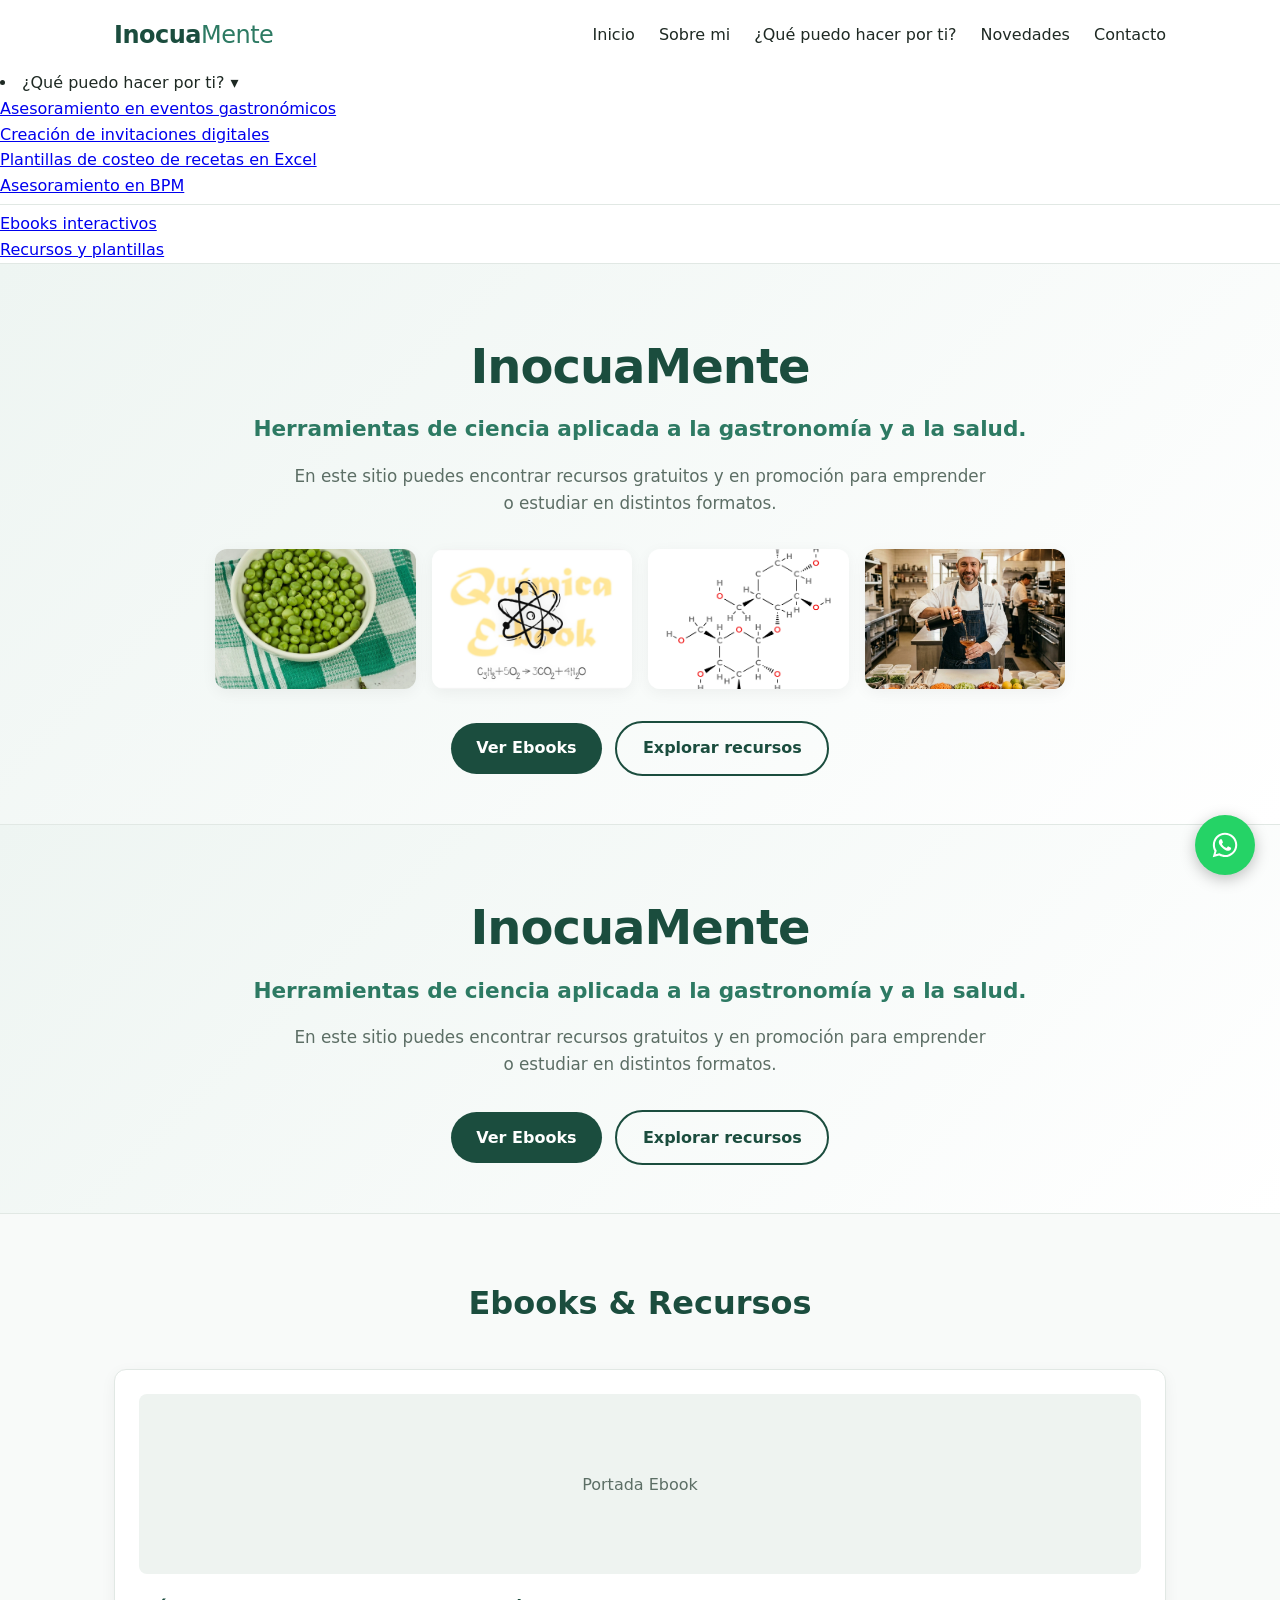
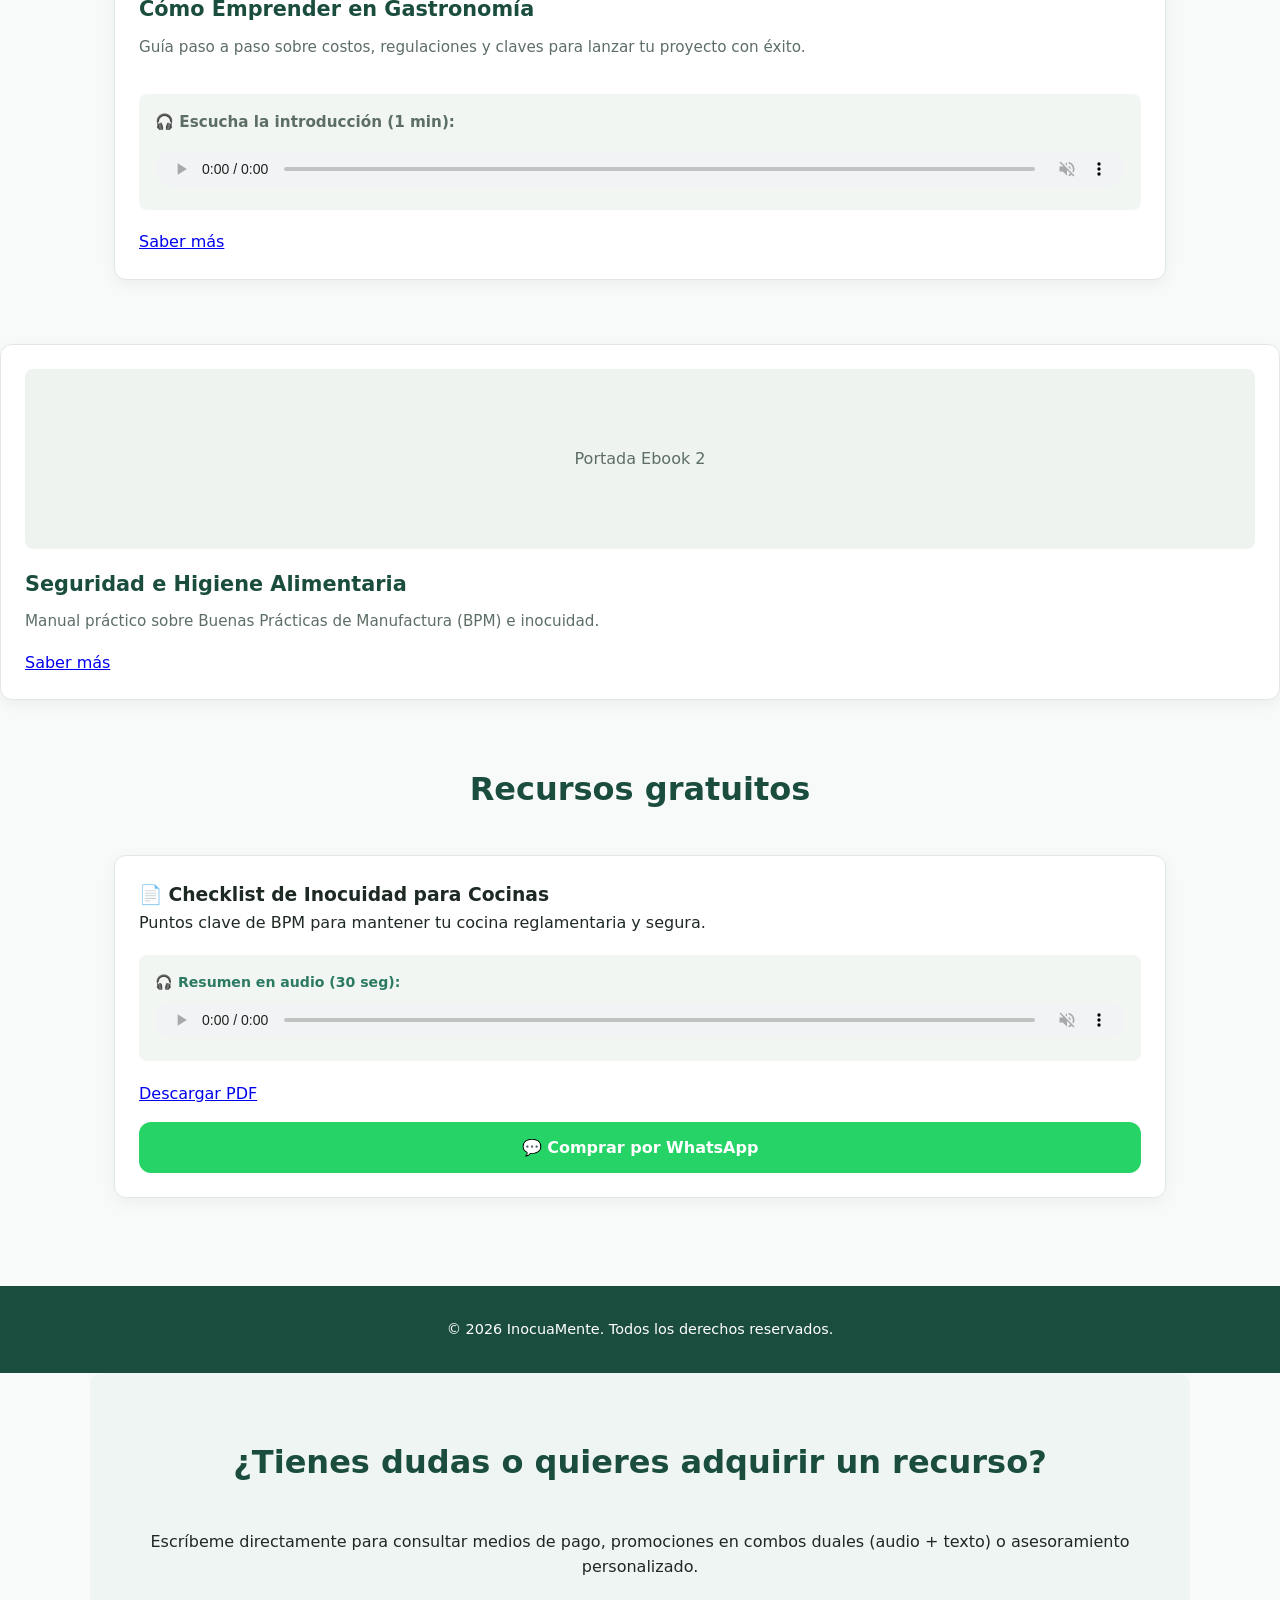
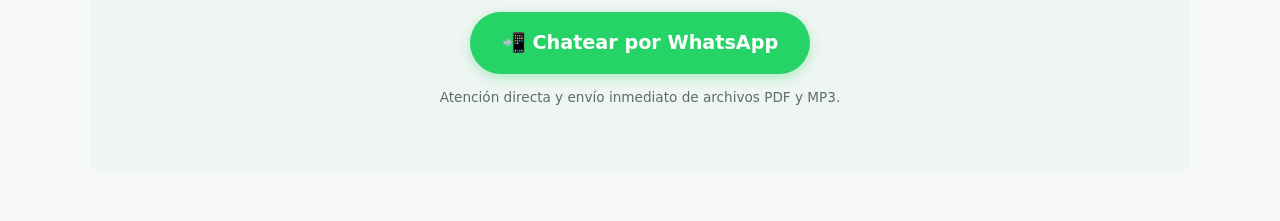
==== commit aef8d980: "Corregido cierre de etiqueta a y display inline-flex" ====
--- a/index.html
+++ b/index.html
@@ -23,8 +23,14 @@
                 <li><a href="#Contacto">Contacto</a></li>
             </ul>
         </nav>
+        
        <li class="dropdown">
-  <a href="#" class="dropdown-toggle">¿Qué puedo hacer por ti? <span class="arrow">▾</span></a>
+  <!-- 1. Abre el enlace -->
+  <a href="#" class="dropdown-toggle">
+    ¿Qué puedo hacer por ti? <span class="arrow">▾</span>
+  </a> 
+  <!-- 2. AQUÍ CIERRA EL ENLACE </a>. Recién abajo va el <ul> -->
+
   <ul class="dropdown-menu">
     <li><a href="#servicios-eventos">Asesoramiento en eventos gastronómicos</a></li>
     <li><a href="#servicios-invitaciones">Creación de invitaciones digitales</a></li>
@@ -38,12 +44,7 @@
 </nav>
     </header>
 
-    
 
-
-
-
-</header>
 
     <!-- Sección Principal / Hero Banner -->
      <!-- Sección Principal / Hero Banner -->
--- a/styles.css
+++ b/styles.css
@@ -90,73 +90,41 @@
   position: relative;
 }
 
-/* Enlace principal del desplegable */
+/* Enlace principal con inline-flex para alinear texto y flecha */
 .dropdown-toggle {
-  text-decoration: none;
-  color: var(--text-dark);
-  font-weight: 500;
-  display: inline-flex;
-  align-items: center;
-  gap: 6px;
-  cursor: pointer;
-  transition: color 0.2s ease;
+  display: inline-flex !important;
+  align-items: center !important;
+  gap: 6px !important;
+  text-decoration: none !important;
+  color: var(--text-dark) !important;
+  font-weight: 500 !important;
+  cursor: pointer !important;
 }
 
 .dropdown-toggle:hover {
-  color: var(--primary-light);
-}
-
-.dropdown-toggle .arrow {
-  font-size: 0.75em;
-  transition: transform 0.3s ease;
-}
-
-/* Menú desplegable oculto por defecto */
-.dropdown-menu {
-  display: none;
-  position: absolute;
-  top: 100%;
-  left: 0;
-  min-width: 280px;
-  background-color: #ffffff;
-  box-shadow: 0px 8px 24px rgba(0, 0, 0, 0.12);
-  border-radius: 8px;
-  padding: 8px 0;
-  list-style: none;
-  z-index: 1001;
-  border: 1px solid var(--border-color);
-  margin-top: 5px; /* Pequeña separación visual */
-}
-
-/* MOSTRAR EL SUBMENÚ AL PASAR EL CURSOR */
+  color: var(--primary-light) !important;
+}
+
+/* Submenú desplegable */
+.nav-links li.dropdown .dropdown-menu {
+  display: none !important;
+  position: absolute !important;
+  top: 100% !important;
+  left: 0 !important;
+  min-width: 280px !important;
+  background-color: #ffffff !important;
+  box-shadow: 0px 8px 20px rgba(0, 0, 0, 0.15) !important;
+  border-radius: 8px !important;
+  padding: 10px 0 !important;
+  list-style: none !important;
+  z-index: 9999 !important;
+  margin: 0 !important;
+}
+
+/* Muestra las opciones al pasar el mouse */
 .nav-links li.dropdown:hover .dropdown-menu {
-  display: block;
-}
-
-.nav-links li.dropdown:hover .dropdown-toggle .arrow {
-  transform: rotate(180deg);
-}
-
-/* Estilos de los elementos internos del submenú */
-.dropdown-menu li {
-  margin: 0;
-  padding: 0;
-}
-
-.dropdown-menu li a {
-  display: block;
-  padding: 10px 18px;
-  color: var(--text-dark);
-  text-decoration: none;
-  font-size: 0.92rem;
-  font-weight: 400;
-  line-height: 1.4;
-  transition: background-color 0.2s ease, color 0.2s ease;
-}
-
-.dropdown-menu li a:hover {
-  background-color: #f4f6f8;
-  color: var(--primary);
+  display: block !important;
+
 }
 
 /* Separador entre servicios y recursos/ebooks */
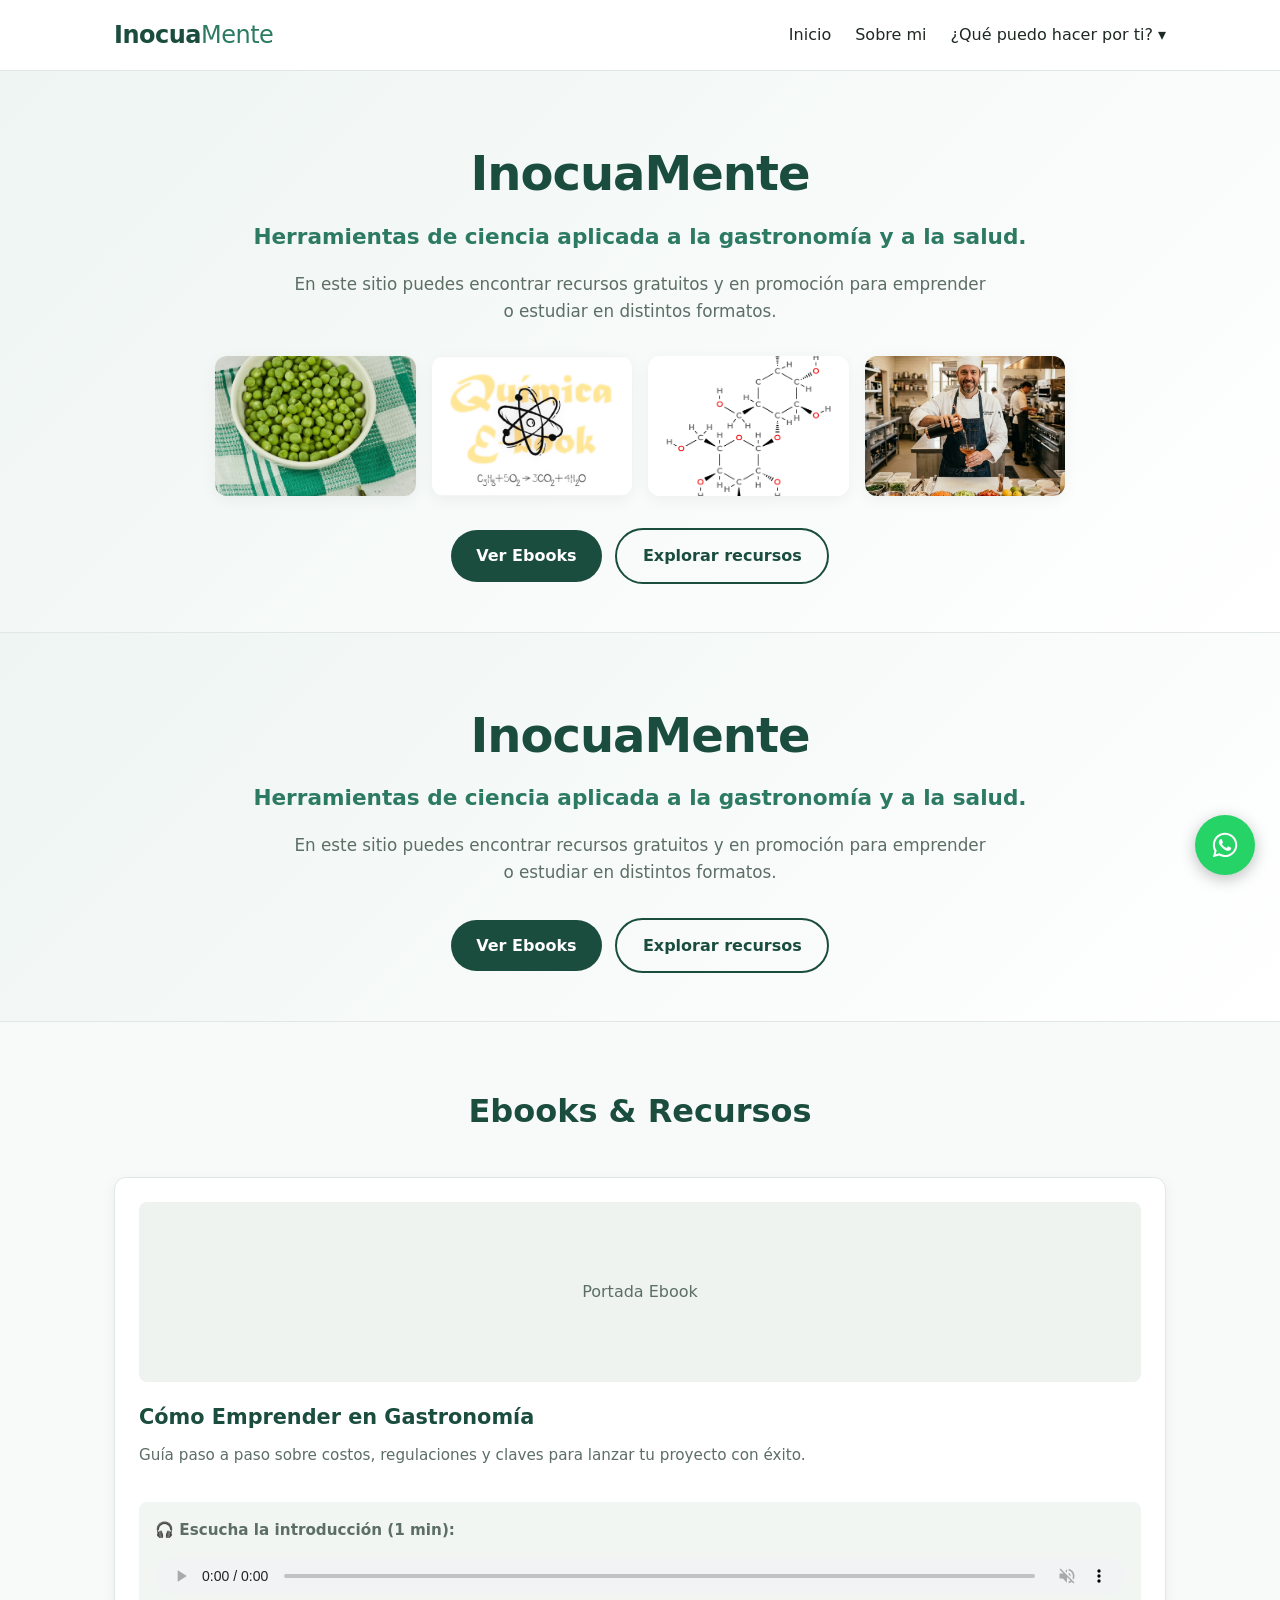
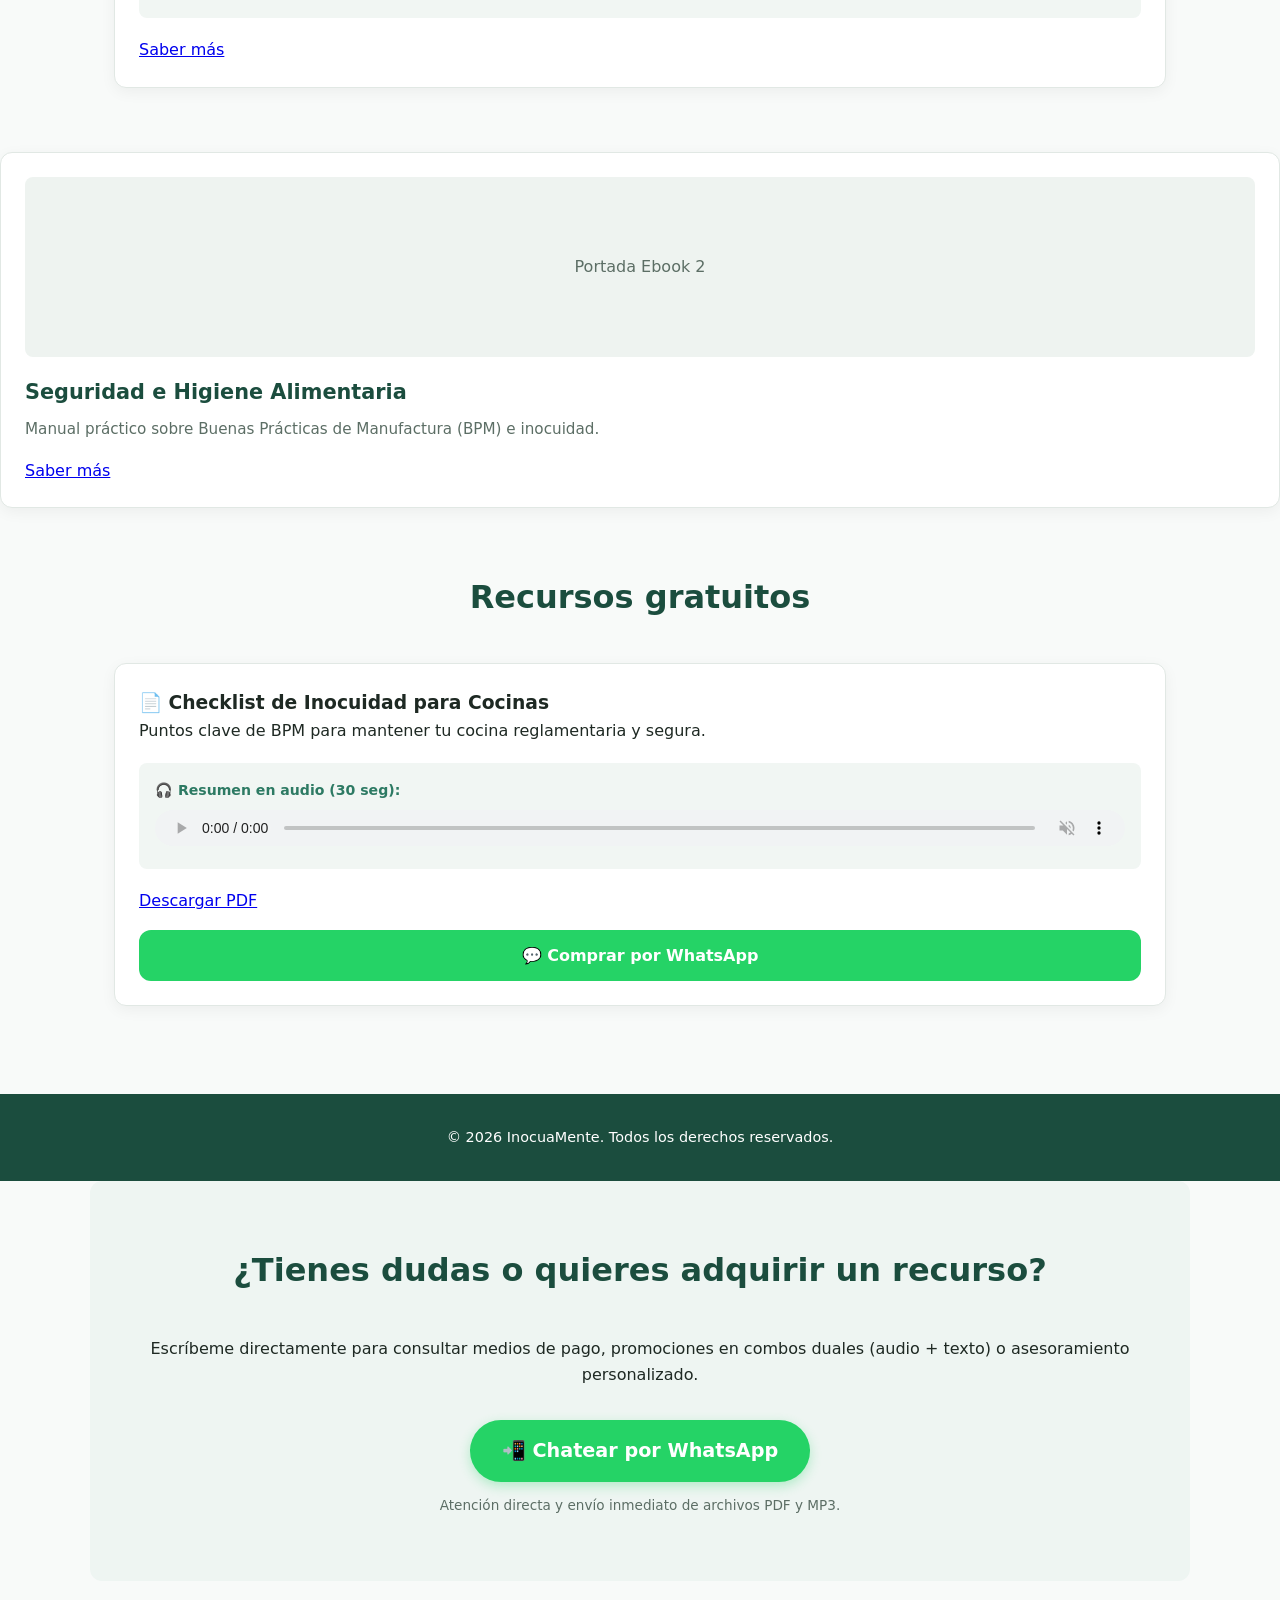
==== commit 1612c684: "Estilos aplicados correctamente al menú desplegable" ====
--- a/index.html
+++ b/index.html
@@ -16,31 +16,24 @@
                 <a href="#">Inocua<span>Mente</span></a>
             </div>
             <ul class="nav-links">
-                <li><a href="#inicio">Inicio</a></li>
-                <li><a href="#Sobre mí">Sobre mi</a></li>
-                <li><a href="#¿Qué puedo hacer por ti?">¿Qué puedo hacer por ti?</a></li>
-                <li><a href="#Novedades">Novedades</a></li>
-                <li><a href="#Contacto">Contacto</a></li>
-            </ul>
-        </nav>
-        
-       <li class="dropdown">
-  <!-- 1. Abre el enlace -->
-  <a href="#" class="dropdown-toggle">
-    ¿Qué puedo hacer por ti? <span class="arrow">▾</span>
-  </a> 
-  <!-- 2. AQUÍ CIERRA EL ENLACE </a>. Recién abajo va el <ul> -->
+  <li><a href="#inicio">Inicio</a></li>
+  <li><a href="#nosotros">Sobre mi</a></li>
 
-  <ul class="dropdown-menu">
-    <li><a href="#servicios-eventos">Asesoramiento en eventos gastronómicos</a></li>
-    <li><a href="#servicios-invitaciones">Creación de invitaciones digitales</a></li>
-    <li><a href="#servicios-costeo">Plantillas de costeo de recetas en Excel</a></li>
-    <li><a href="#servicios-bpm">Asesoramiento en BPM</a></li>
-    <li class="dropdown-divider"></li>
-    <li><a href="#ebooks">Ebooks interactivos</a></li>
-    <li><a href="#recursos">Recursos y plantillas</a></li>
-  </ul>
-</li>
+  <!-- MENÚ DESPLEGABLE -->
+  <li class="dropdown">
+    <a href="#" class="dropdown-toggle">¿Qué puedo hacer por ti? <span class="arrow">▾</span></a>
+    <ul class="dropdown-menu">
+      <li><a href="#servicios-eventos">Asesoramiento en eventos gastronómicos</a></li>
+      <li><a href="#servicios-invitaciones">Creación de invitaciones digitales</a></li>
+      <li><a href="#servicios-costeo">Plantillas de costeo de recetas en Excel</a></li>
+      <li><a href="#servicios-bpm">Asesoramiento en BPM</a></li>
+      <li class="dropdown-divider"></li>
+      <li><a href="#ebooks">Ebooks interactivos</a></li>
+      <li><a href="#recursos">Recursos y plantillas</a></li>
+
+      <li><a href="#novedades">Novedades</a></li>
+      <li><a href="#contacto">Contacto</a></li>
+</ul>
 </nav>
     </header>
 
--- a/styles.css
+++ b/styles.css
@@ -83,47 +83,70 @@
 .nav-links a:hover {
     color: var(--primary-light);
 }
-/* --- ESTILOS DEL MENÚ DESPLEGABLE (DROPDOWN) --- */
-
-/* Contenedor relativo */
+/* --- FIX DE ESTILOS PARA DROPDOWN INOCUAMENTE --- */
+
+/* Quitar viñetas y márgenes por defecto del submenú */
+ul.dropdown-menu {
+  list-style: none !important;
+  margin: 0 !important;
+  padding: 8px 0 !important;
+}
+
+/* Posicionamiento flotante debajo del botón principal */
 .nav-links li.dropdown {
-  position: relative;
-}
-
-/* Enlace principal con inline-flex para alinear texto y flecha */
-.dropdown-toggle {
-  display: inline-flex !important;
-  align-items: center !important;
-  gap: 6px !important;
-  text-decoration: none !important;
-  color: var(--text-dark) !important;
-  font-weight: 500 !important;
-  cursor: pointer !important;
-}
-
-.dropdown-toggle:hover {
-  color: var(--primary-light) !important;
-}
-
-/* Submenú desplegable */
+  position: relative !important;
+}
+
 .nav-links li.dropdown .dropdown-menu {
   display: none !important;
   position: absolute !important;
   top: 100% !important;
   left: 0 !important;
-  min-width: 280px !important;
+  min-width: 270px !important;
   background-color: #ffffff !important;
-  box-shadow: 0px 8px 20px rgba(0, 0, 0, 0.15) !important;
+  box-shadow: 0px 8px 24px rgba(0, 0, 0, 0.15) !important;
   border-radius: 8px !important;
-  padding: 10px 0 !important;
-  list-style: none !important;
+  border: 1px solid #e0e0e0 !important;
   z-index: 9999 !important;
-  margin: 0 !important;
-}
-
-/* Muestra las opciones al pasar el mouse */
+}
+
+/* Mostrar submenú al pasar el cursor */
 .nav-links li.dropdown:hover .dropdown-menu {
   display: block !important;
+}
+
+/* Estilo visual de los enlaces dentro del submenú */
+.nav-links li.dropdown .dropdown-menu li {
+  display: block !important;
+  margin: 0 !important;
+  padding: 0 !important;
+}
+
+.nav-links li.dropdown .dropdown-menu li a {
+  display: block !important;
+  padding: 10px 18px !important;
+  color: #333333 !important;
+  text-decoration: none !important;
+  font-size: 0.9rem !important;
+  font-weight: 500 !important;
+  text-align: left !important;
+  white-space: nowrap !important;
+  transition: background-color 0.2s ease, color 0.2s ease !important;
+}
+
+.nav-links li.dropdown .dropdown-menu li a:hover {
+  background-color: #f4f6f8 !important;
+  color: #2b7a78 !important; /* Color destacado de InocuaMente */
+}
+
+/* Línea separadora */
+.nav-links li.dropdown .dropdown-menu .dropdown-divider {
+  height: 1px !important;
+  background-color: #e0e0e0 !important;
+  margin: 6px 0 !important;
+
+
+
 
 }
 
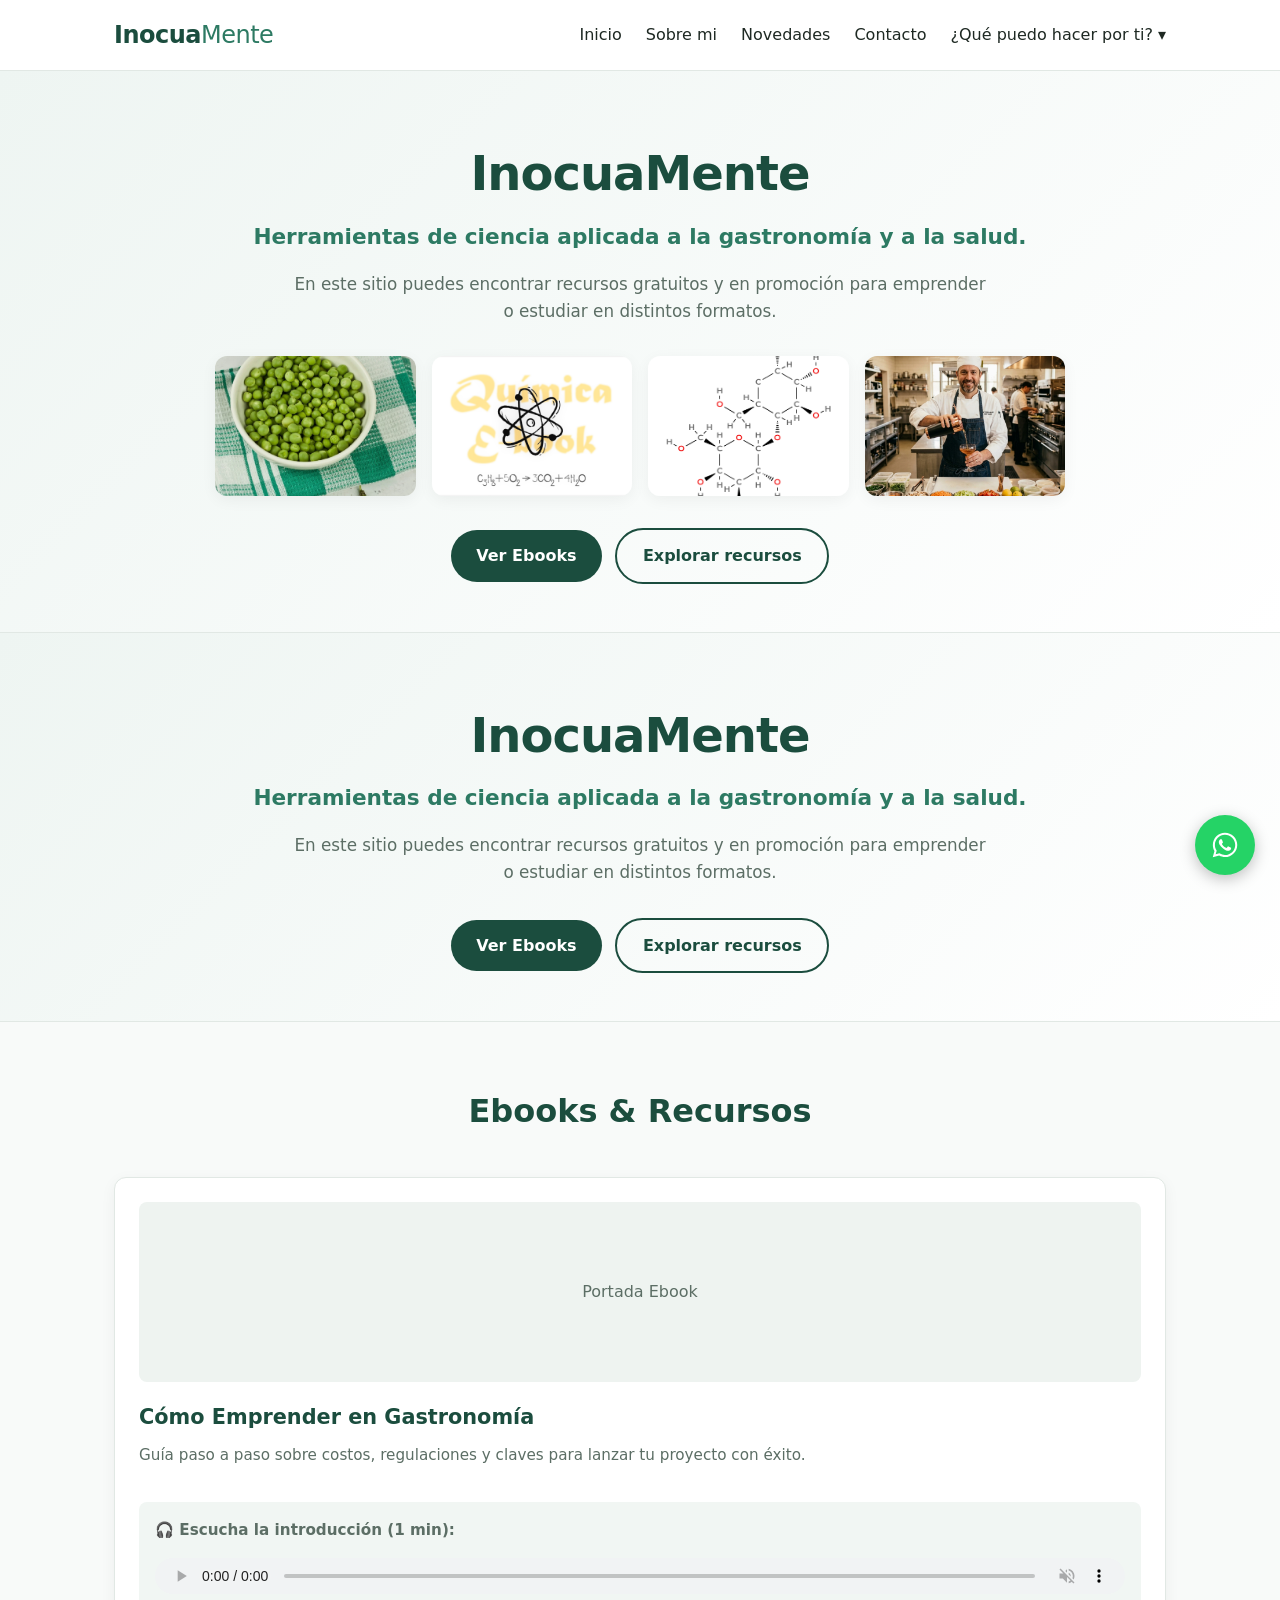
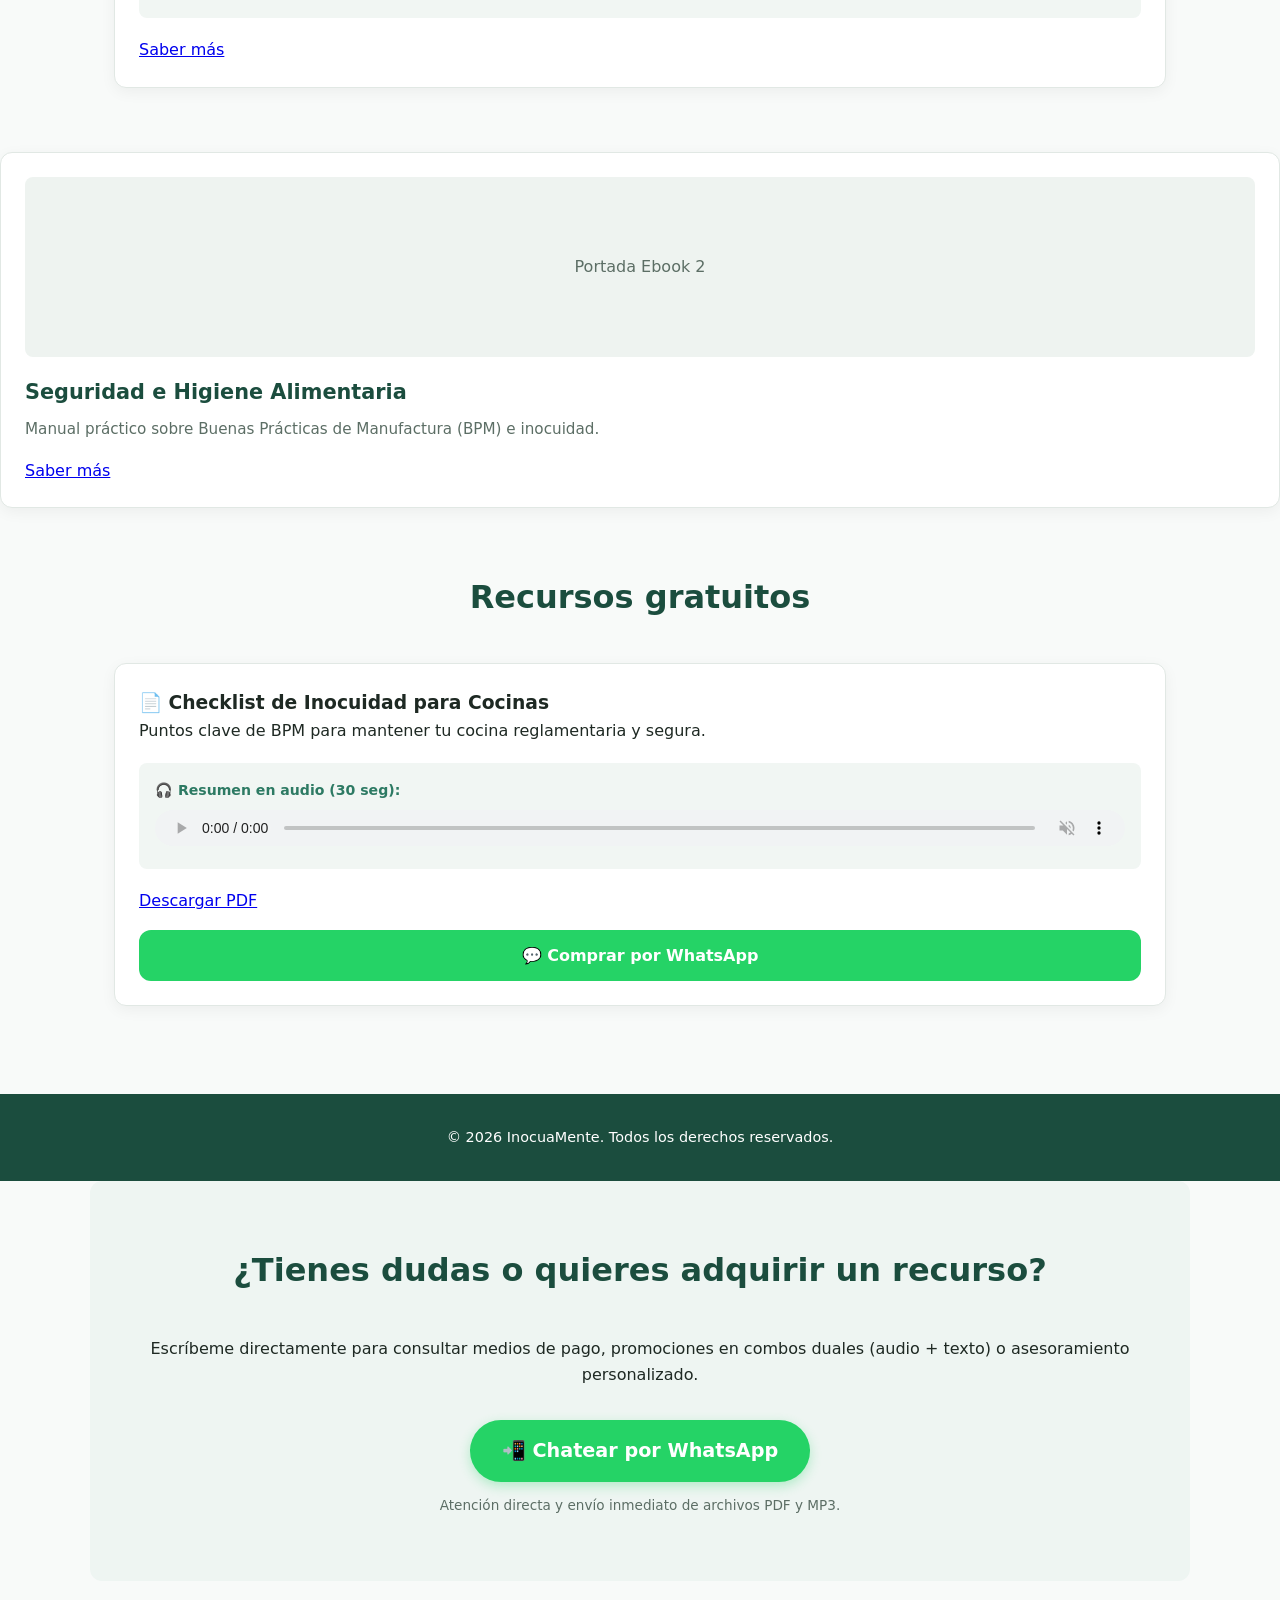
==== commit 2880339b: "Corregidos cambios en el menú desplegable" ====
--- a/index.html
+++ b/index.html
@@ -18,6 +18,10 @@
             <ul class="nav-links">
   <li><a href="#inicio">Inicio</a></li>
   <li><a href="#nosotros">Sobre mi</a></li>
+  <li><a href="#novedades">Novedades</a></li>
+  <li><a href="#contacto">Contacto</a></li>
+  
+
 
   <!-- MENÚ DESPLEGABLE -->
   <li class="dropdown">
@@ -31,8 +35,8 @@
       <li><a href="#ebooks">Ebooks interactivos</a></li>
       <li><a href="#recursos">Recursos y plantillas</a></li>
 
-      <li><a href="#novedades">Novedades</a></li>
-      <li><a href="#contacto">Contacto</a></li>
+     
+      
 </ul>
 </nav>
     </header>
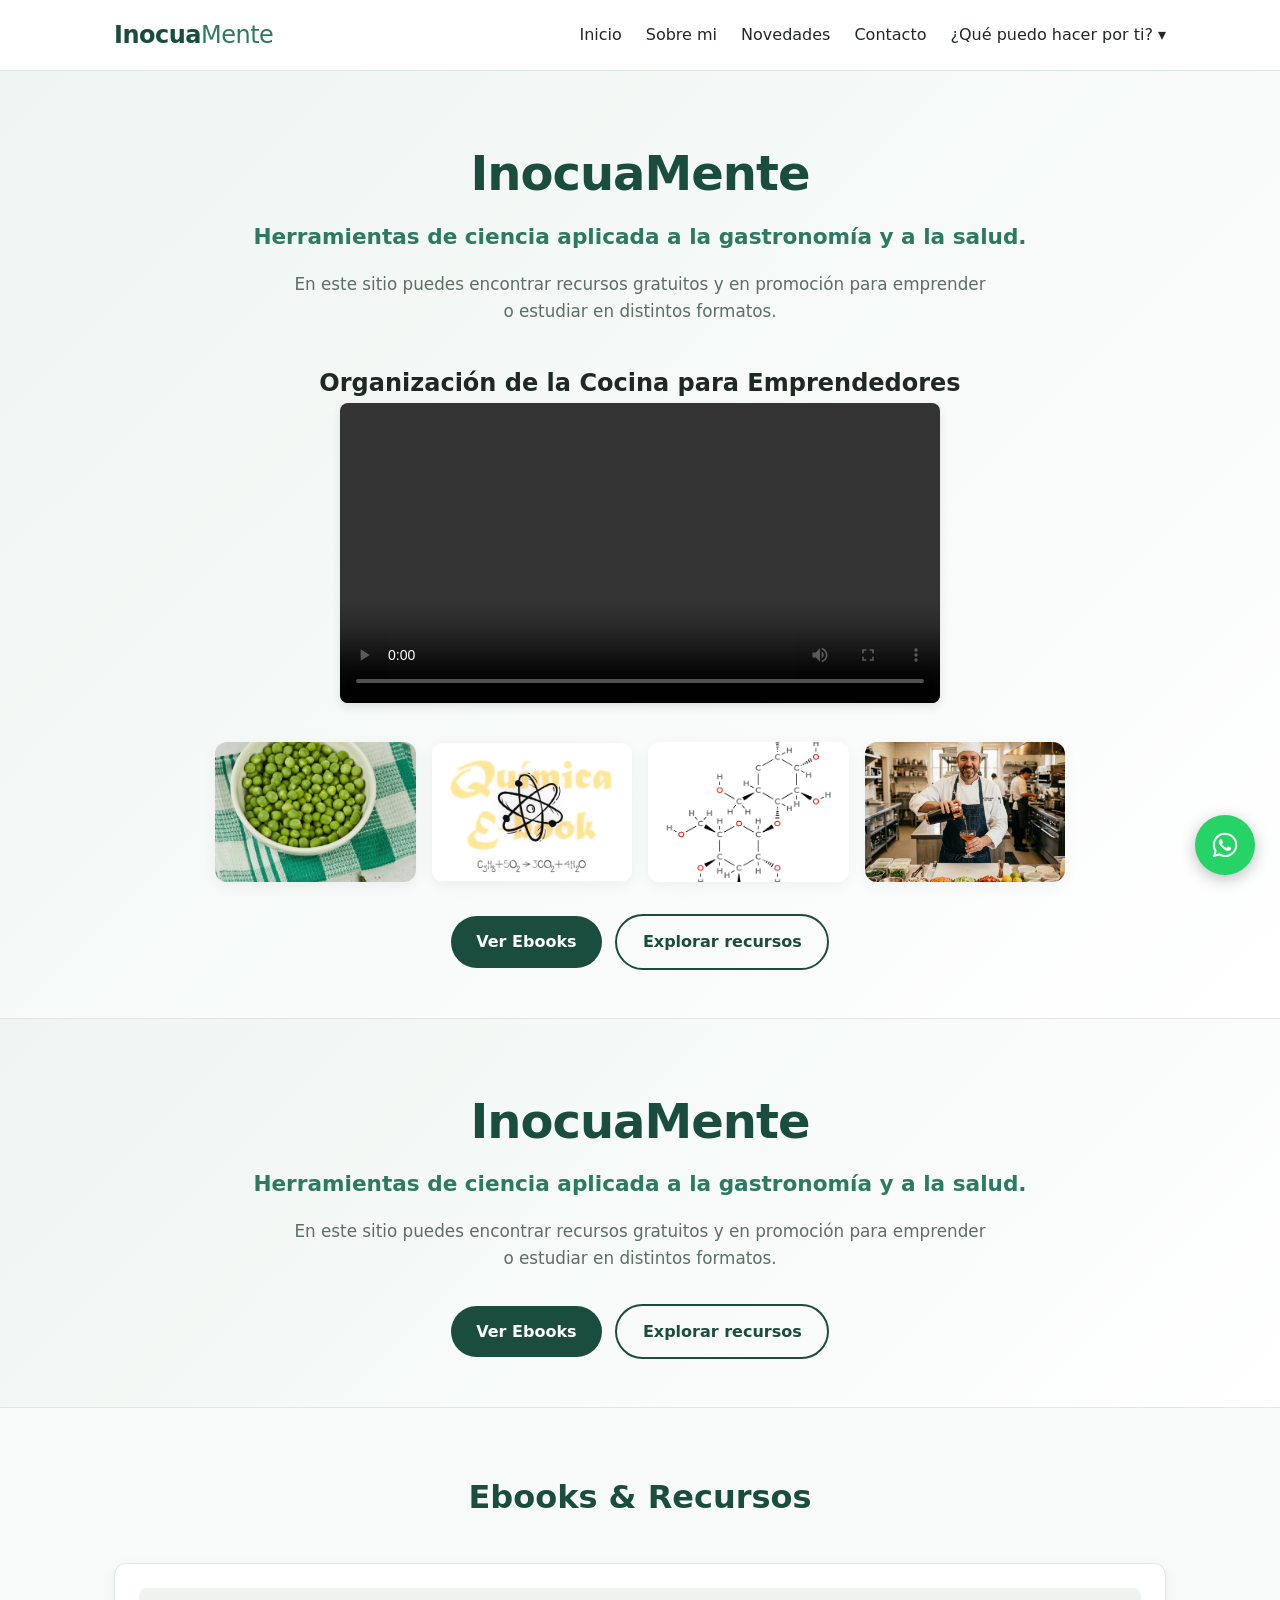
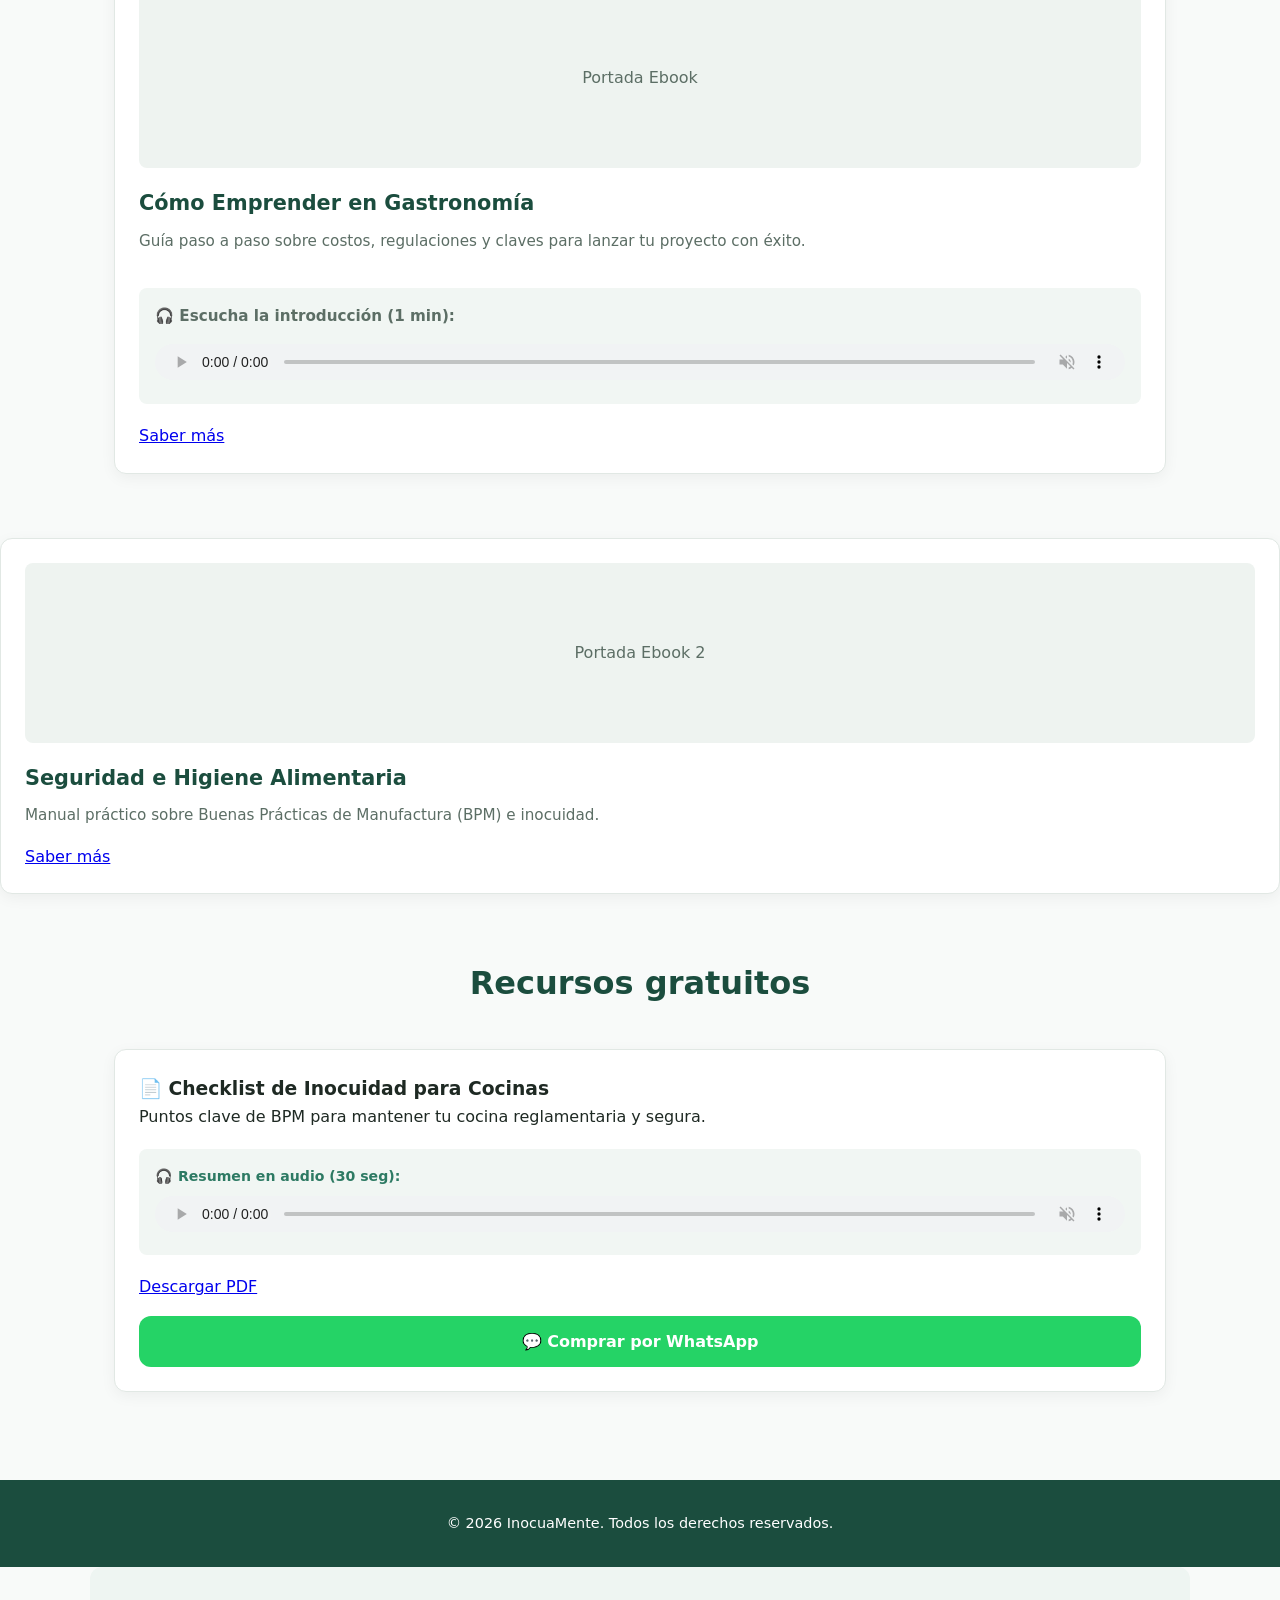
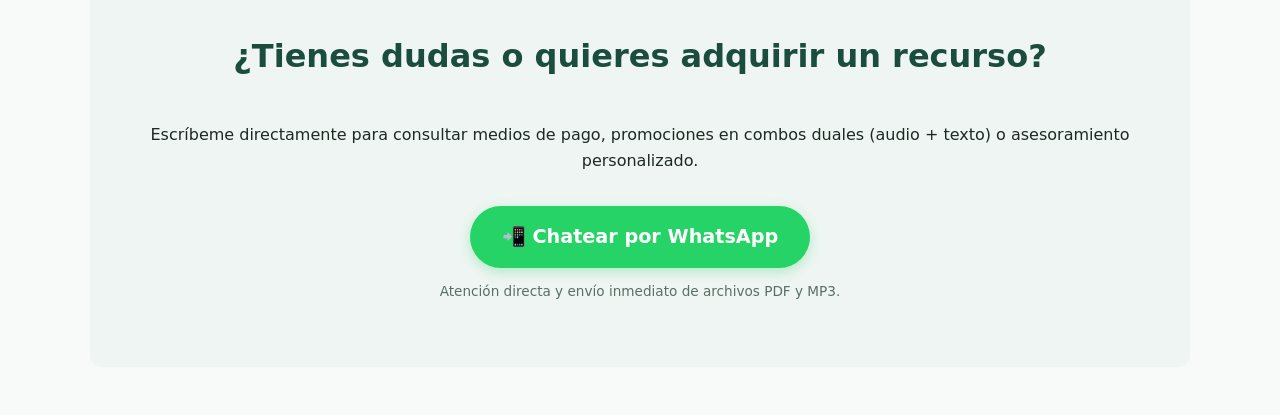
==== commit 33a28b99: "Crea codigo del documento-alimentacion-saludable" ====
--- a/index.html
+++ b/index.html
@@ -51,6 +51,16 @@
             <p class="tagline">Herramientas de ciencia aplicada a la gastronomía y a la salud.</p>
             <p class="subtext">En este sitio puedes encontrar recursos gratuitos y en promoción para emprender o estudiar en distintos formatos.</p>
             
+           <!-- SECCIÓN DEL CARRUSEL (VIDEO DE LA COCINA) -->
+<section class="seccion-carrusel">
+    <h2>Organización de la Cocina para Emprendedores</h2>
+    
+    <!-- Vinculamos tu video .mp4 con controles para que le den Play -->
+    <video src="organizacion-cocina.mp4" controls width="100%" class="video-cocina">
+        Tu navegador no soporta la reproducción de este video.
+    </video>
+</section>
+           
             <!-- Galería de imágenes WebP -->
             <div class="hero-images">
                 <img src="1.webp" alt="Nutrición inteligente" loading="lazy">
--- a/styles.css
+++ b/styles.css
@@ -327,6 +327,28 @@
     outline: none;
 }
 
+/* Control para que la portada sea responsiva */
+.imagen-portada {
+    max-width: 100%;
+    height: auto;
+    display: block;
+    margin: 0 auto;
+    border-radius: 8px; /* Le da un toque moderno con bordes redondeados */
+}
+
+/* Control para el contenedor del video */
+.seccion-carrusel {
+    margin-top: 40px;
+    text-align: center;
+}
+
+.video-cocina {
+    max-width: 600px; /* Evita que el video se vea gigante en pantallas de PC */
+    border-radius: 8px;
+    box-shadow: 0 4px 10px rgba(0, 0, 0, 0.1); /* Sombra suave para que resalte */
+}
+
+
 /* ==========================================
    6. BOTONES Y ESTILOS DE WHATSAPP
    ========================================== */
